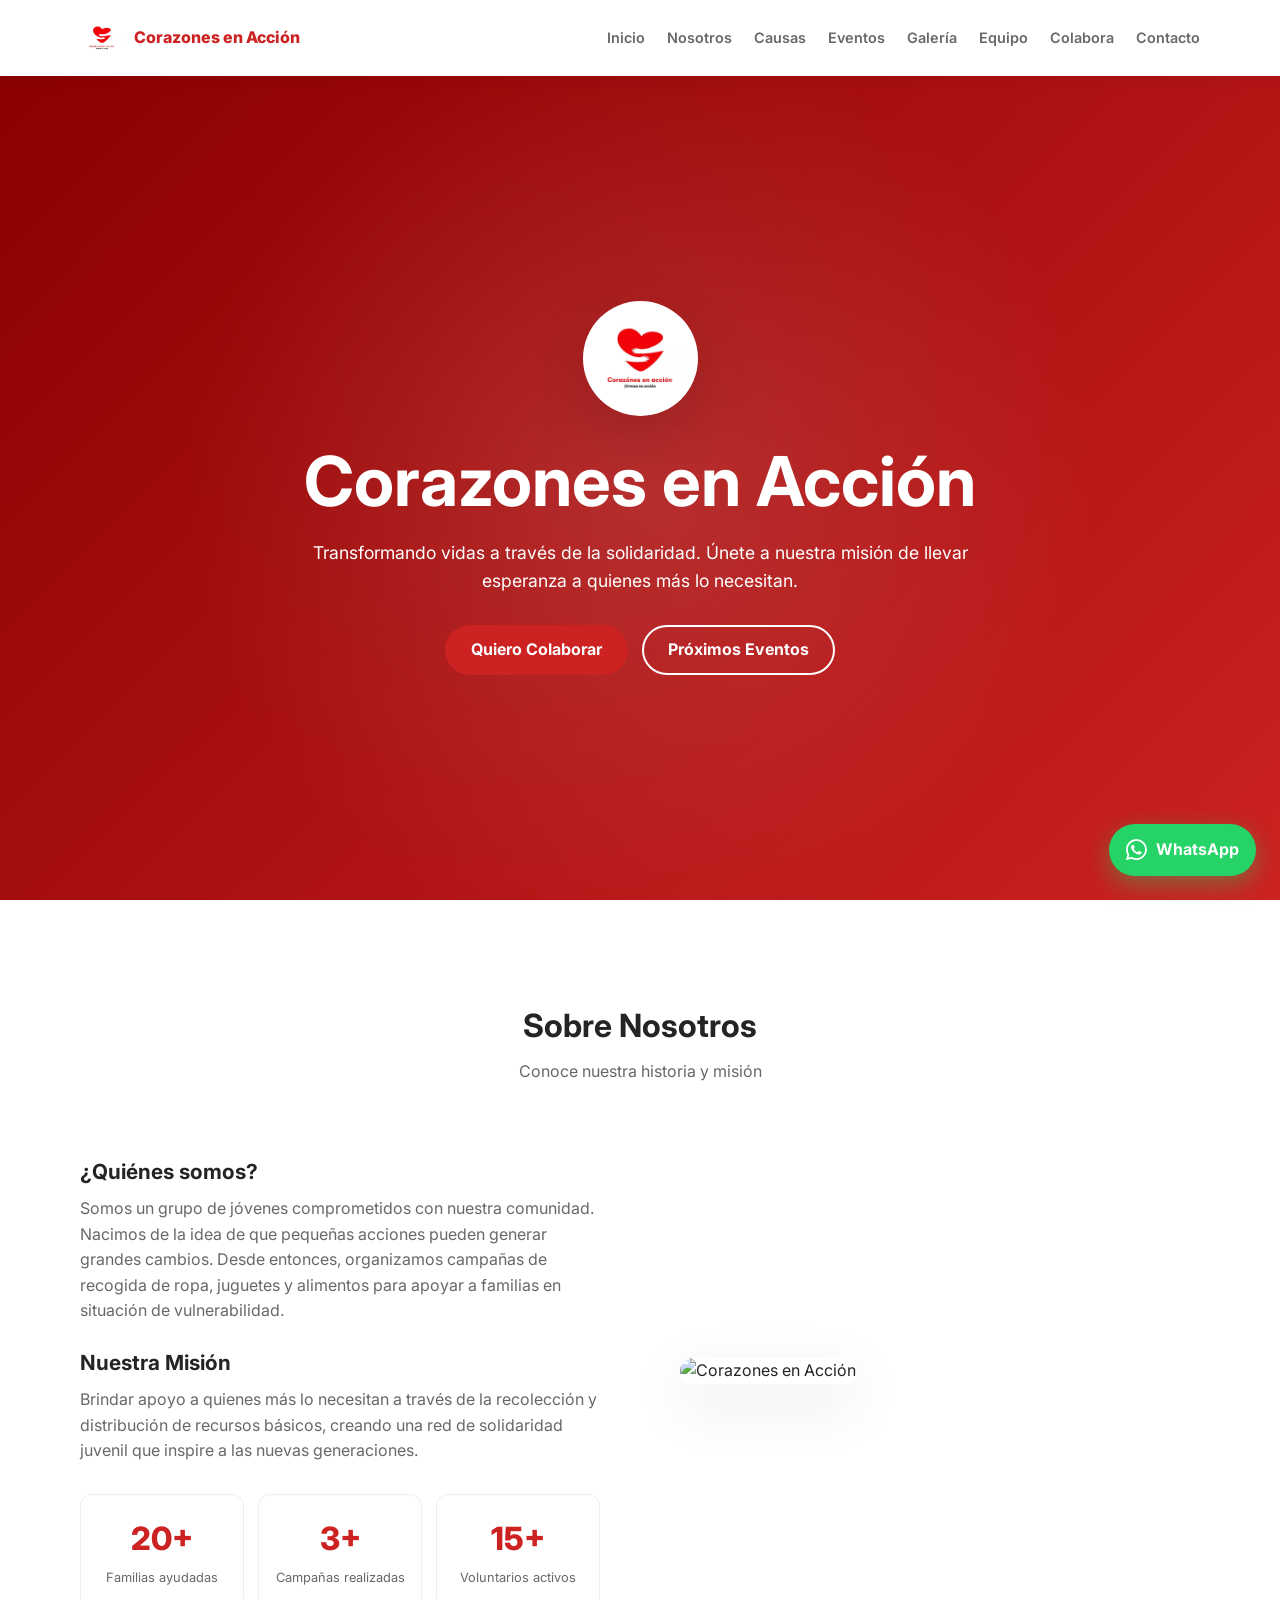
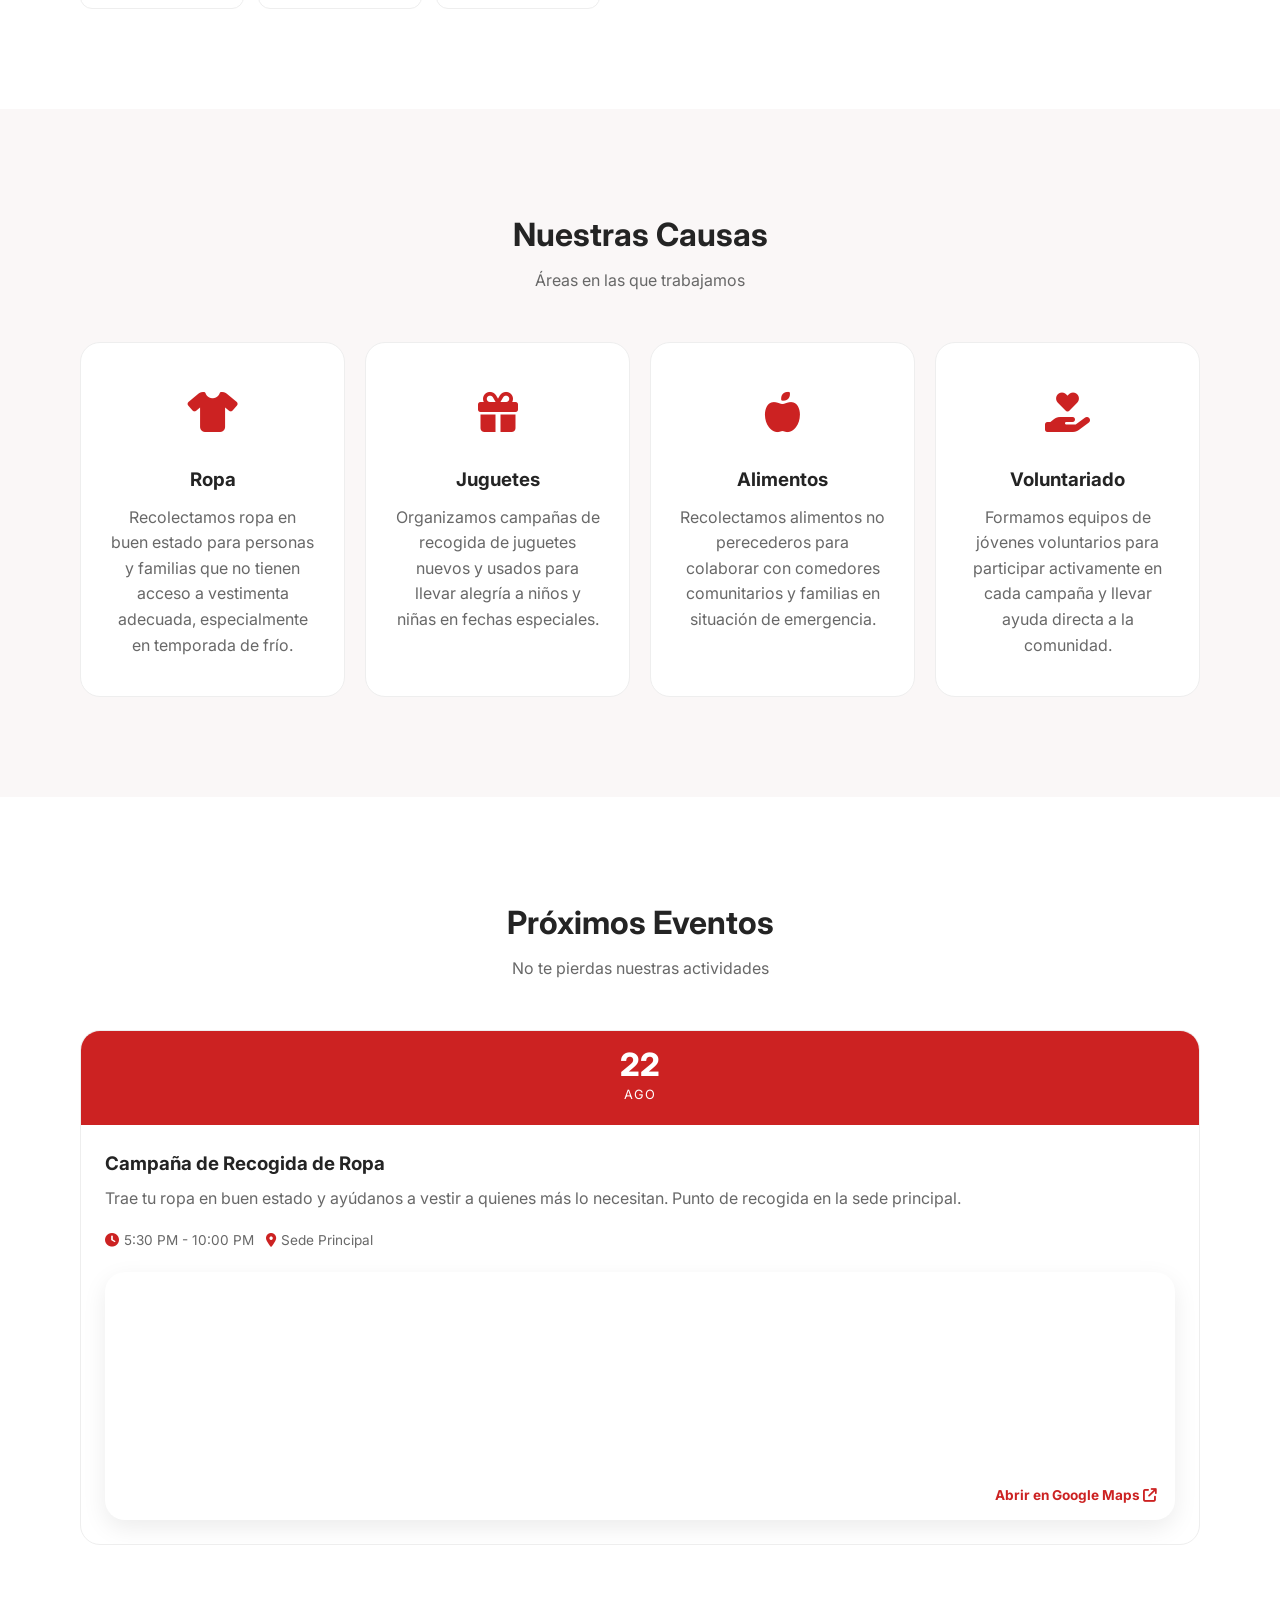
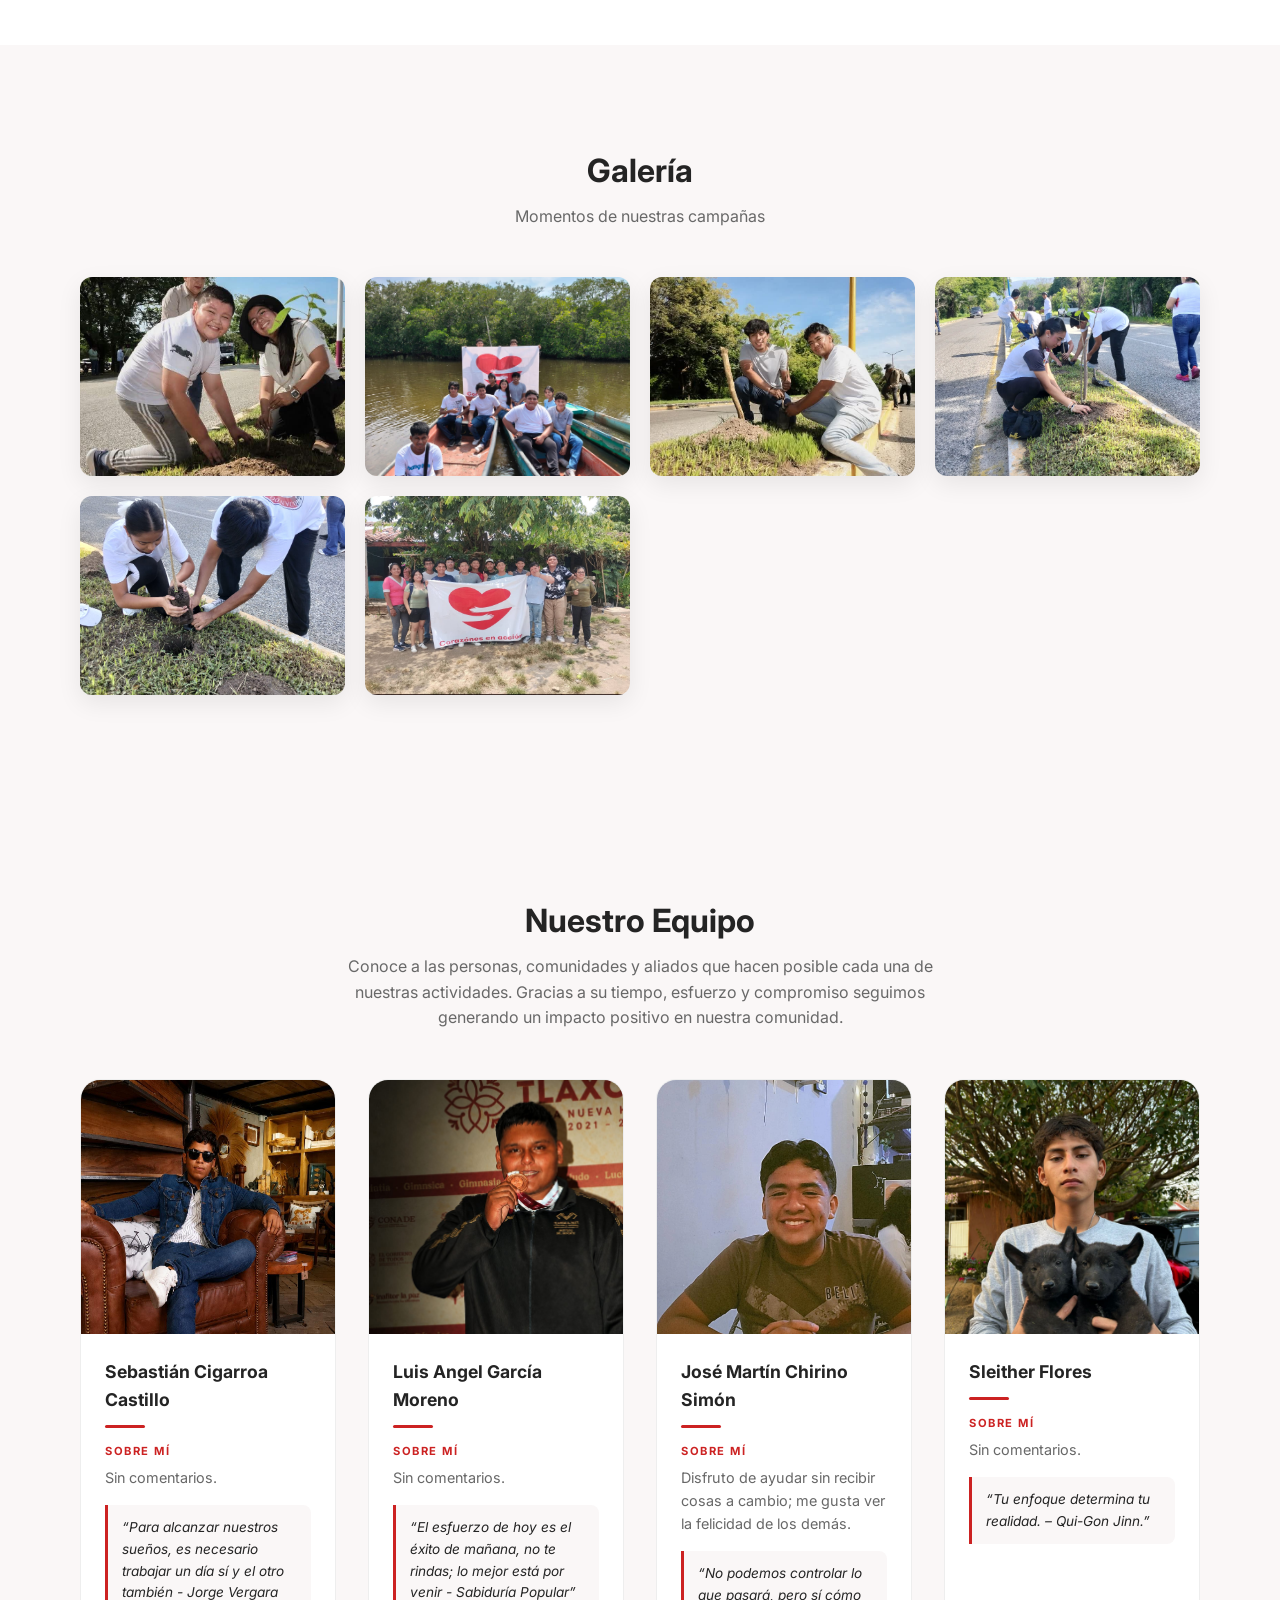
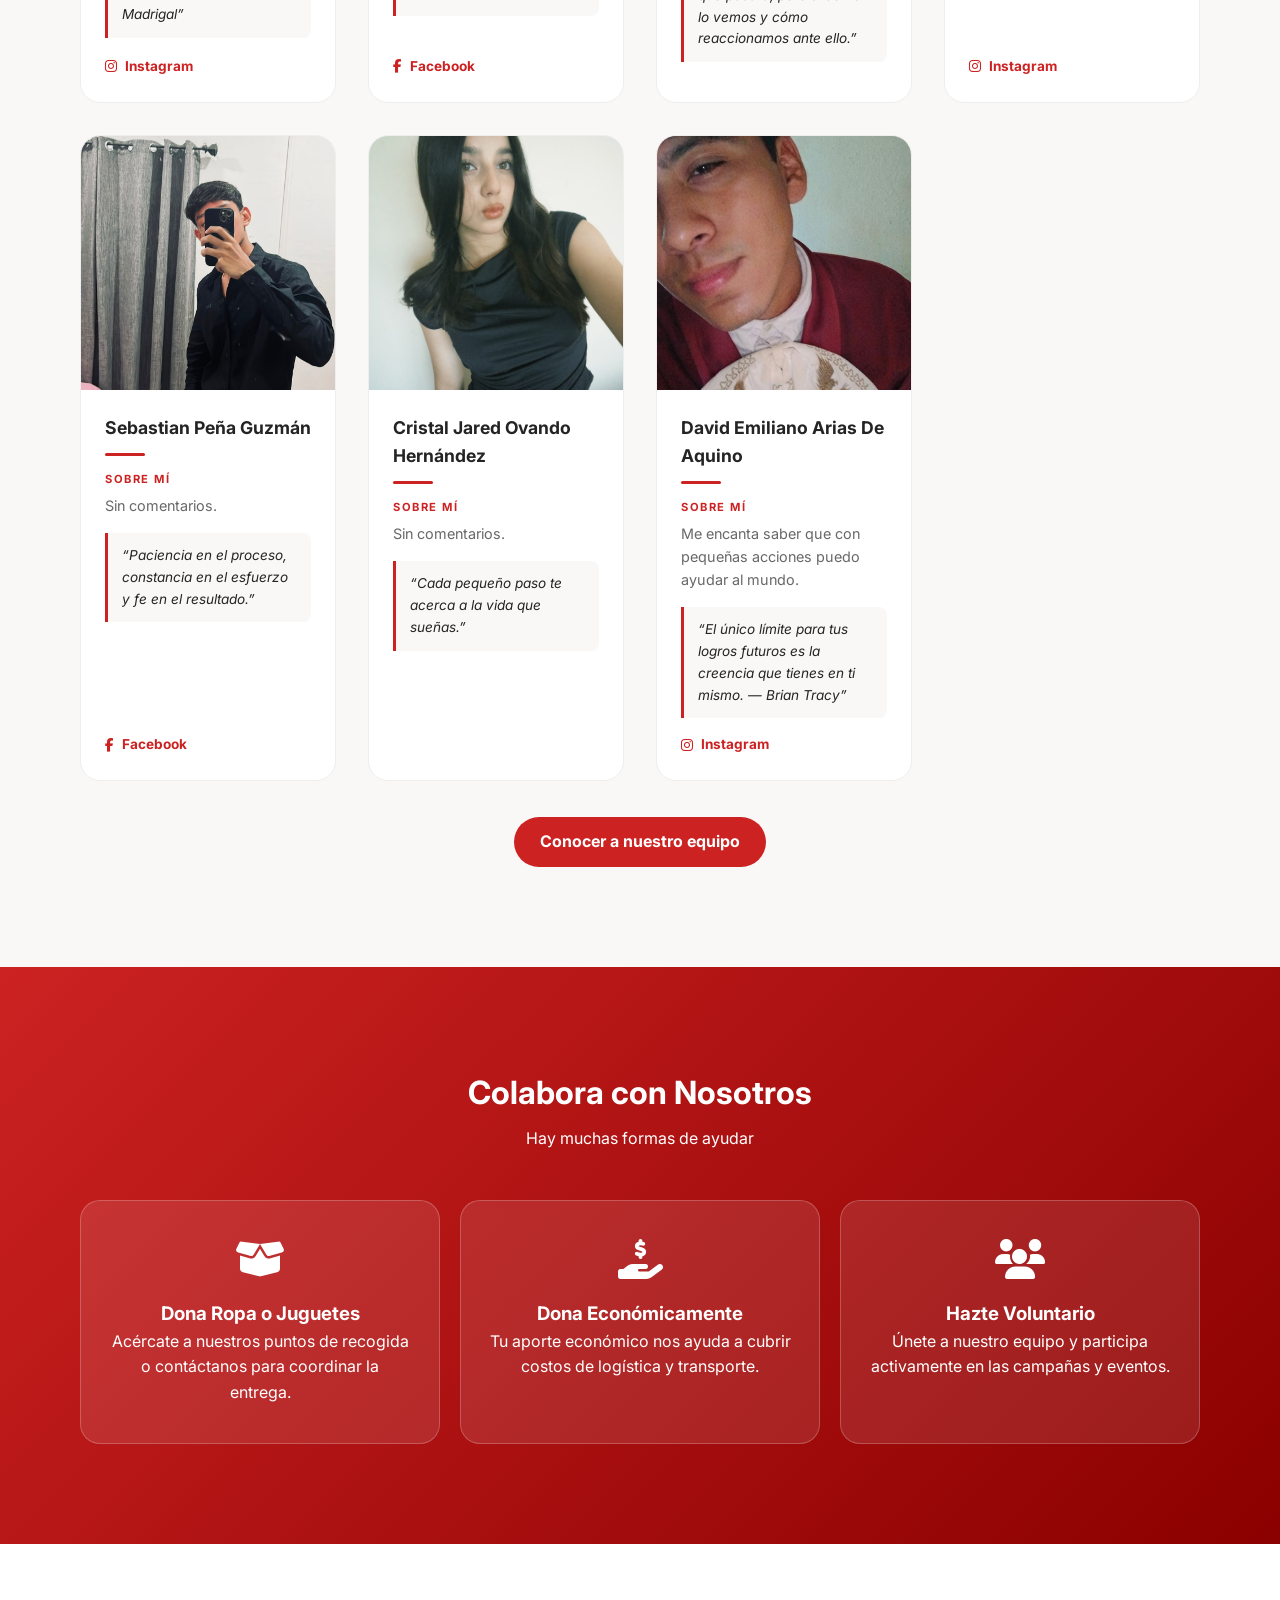
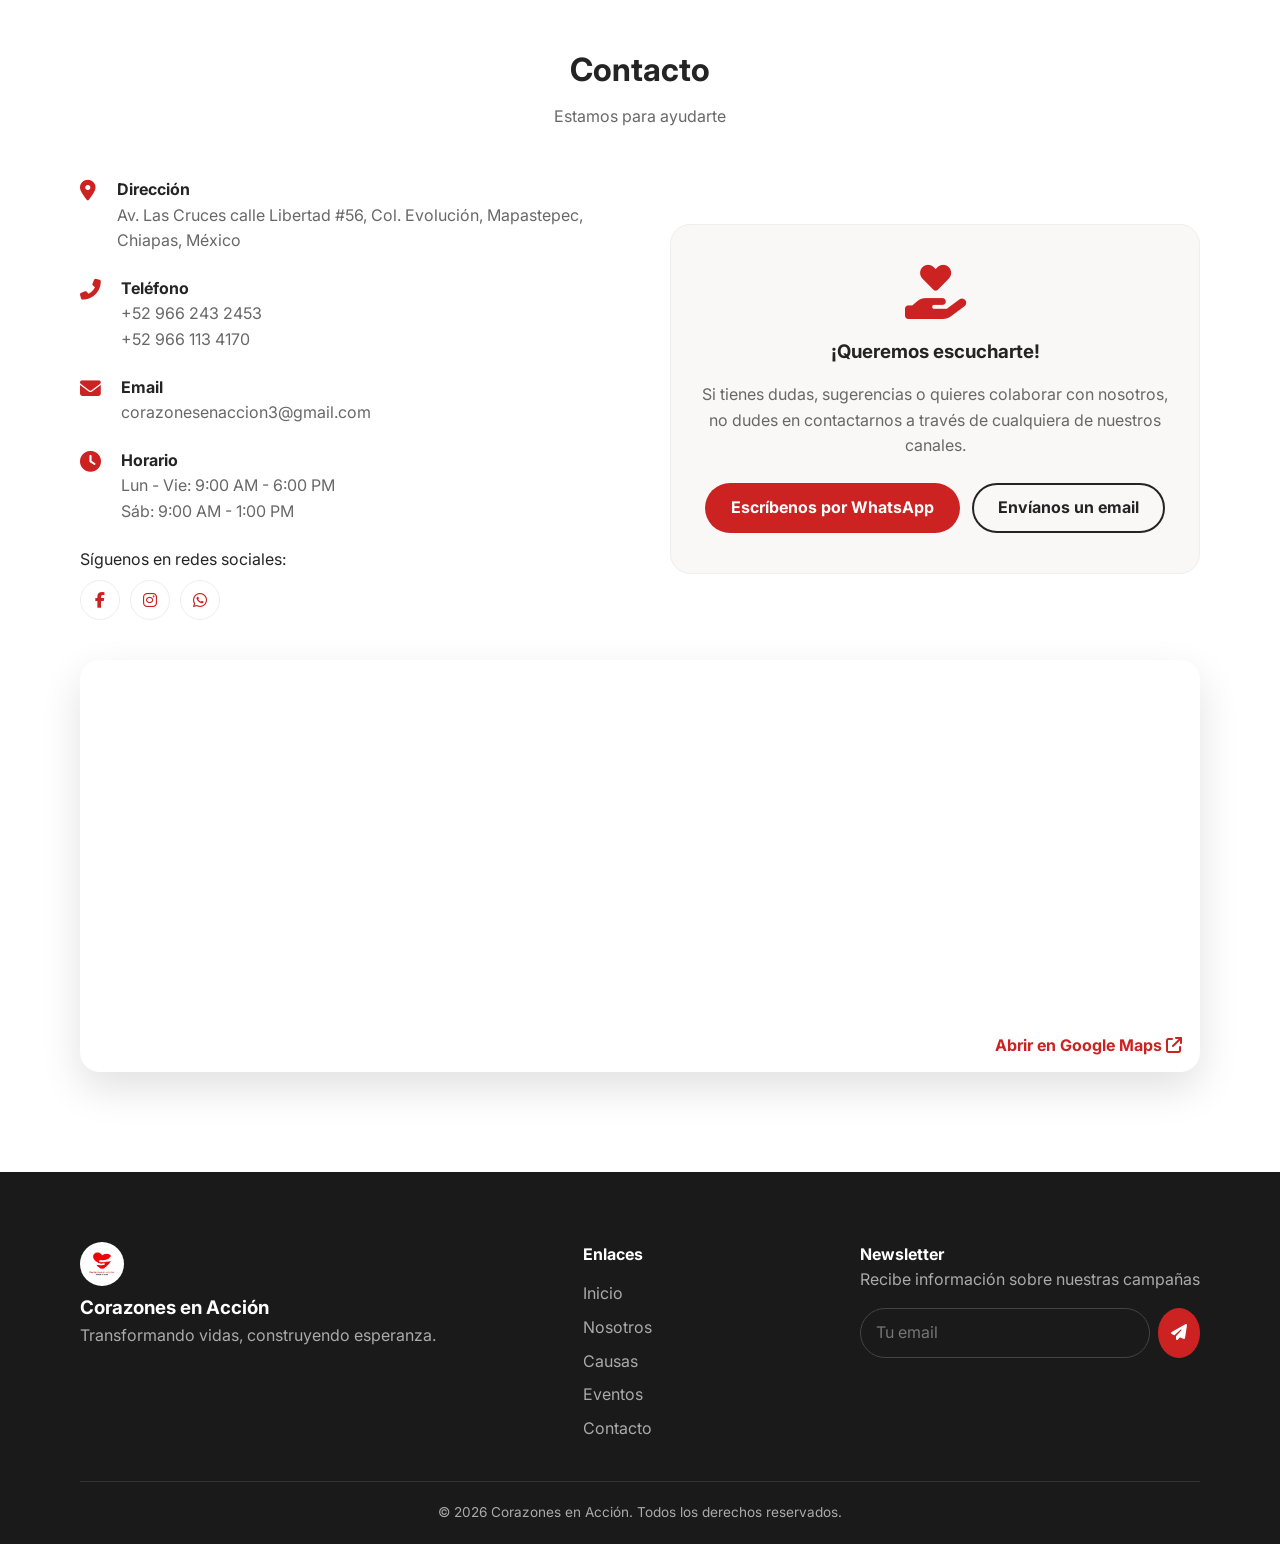
==== index.html @ 06a467ca "Add files via upload" ====
<!DOCTYPE html>
<html lang="es">
<head>
    <meta charset="UTF-8">
    <meta name="viewport" content="width=device-width, initial-scale=1.0">
    <title>Corazones en Acción</title>
    <link rel="icon" href="assets/images/logo.jpeg" type="image/jpeg">
    <meta name="description" content="Corazones en Acción: jóvenes que impulsan campañas solidarias y transforman vidas en su comunidad.">
    <meta property="og:title" content="Corazones en Acción">
    <meta property="og:description" content="Transformando vidas a través de la solidaridad.">
    <meta property="og:image" content="assets/images/logo.jpeg">
    <meta property="og:type" content="website">
    <link rel="stylesheet" href="css/styles.css">
    <link rel="stylesheet" href="css/variables.css">
    <link rel="stylesheet" href="css/animations.css">
    <link rel="stylesheet" href="css/components.css">
    <link rel="stylesheet" href="css/responsive.css">
    <link rel="stylesheet" href="css/equipo.css">
    <link rel="preconnect" href="https://fonts.googleapis.com">
    <link href="https://fonts.googleapis.com/css2?family=Inter:wght@400;500;600;700;800&display=swap" rel="stylesheet">
    <link rel="stylesheet" href="https://cdnjs.cloudflare.com/ajax/libs/font-awesome/6.5.0/css/all.min.css">
</head>
<body>
    <!-- HEADER / NAV -->
    <header class="header">
        <div class="container header__inner">
            <a href="#" class="header__logo">
                <img src="assets/images/logo.jpeg" alt="Corazones en Acción" class="header__logo-img" onerror="this.style.display='none'">
                <span class="header__logo-text">Corazones en Acción</span>
            </a>
            <nav class="nav" id="nav">
                <ul class="nav__list">
                    <li><a href="#inicio" class="nav__link">Inicio</a></li>
                    <li><a href="#nosotros" class="nav__link">Nosotros</a></li>
                    <li><a href="#causas" class="nav__link">Causas</a></li>
                    <li><a href="#eventos" class="nav__link">Eventos</a></li>
                    <li><a href="#galeria" class="nav__link">Galería</a></li>
                    <li><a href="equipo.html" class="nav__link">Equipo</a></li>
                    <li><a href="#colabora" class="nav__link">Colabora</a></li>
                    <li><a href="#contacto" class="nav__link">Contacto</a></li>
                </ul>
            </nav>
            <button class="header__menu-btn" id="menuBtn" aria-label="Menú">
                <i class="fas fa-bars"></i>
            </button>
        </div>
    </header>

    <!-- HERO -->
    <section class="hero" id="inicio">
        <div class="hero__overlay"></div>
        <div class="container hero__content">
            <img src="assets/images/logo.jpeg" alt="Corazones en Acción" class="hero__logo" onerror="this.style.display='none'">
            <h1 class="hero__title">Corazones en Acción</h1>
            <p class="hero__subtitle">Transformando vidas a través de la solidaridad. Únete a nuestra misión de llevar esperanza a quienes más lo necesitan.</p>
            <div class="hero__buttons">
                <a href="#colabora" class="btn btn--primary">Quiero Colaborar</a>
                <a href="#eventos" class="btn btn--secondary">Próximos Eventos</a>
            </div>
        </div>
    </section>

    <!-- NOSOTROS -->
    <section class="section" id="nosotros">
        <div class="container">
            <h2 class="section__title">Sobre Nosotros</h2>
            <p class="section__subtitle">Conoce nuestra historia y misión</p>
            <div class="about">
                <div class="about__content">
                    <h3>¿Quiénes somos?</h3>
                    <p>Somos un grupo de jóvenes comprometidos con nuestra comunidad. Nacimos de la idea de que pequeñas acciones pueden generar grandes cambios. Desde entonces, organizamos campañas de recogida de ropa, juguetes y alimentos para apoyar a familias en situación de vulnerabilidad.</p>
                    <h3>Nuestra Misión</h3>
                    <p>Brindar apoyo a quienes más lo necesitan a través de la recolección y distribución de recursos básicos, creando una red de solidaridad juvenil que inspire a las nuevas generaciones.</p>
                    <div class="about__stats">
                        <div class="stat">
                            <span class="stat__number" data-count="20">0</span>
                            <span class="stat__label">Familias ayudadas</span>
                        </div>
                        <div class="stat">
                            <span class="stat__number" data-count="3">0</span>
                            <span class="stat__label">Campañas realizadas</span>
                        </div>
                        <div class="stat">
                            <span class="stat__number" data-count="15">0</span>
                            <span class="stat__label">Voluntarios activos</span>
                        </div>
                    </div>
                </div>
                <div class="about__image">
                    <img src="https://placehold.co/600x400/cc2222/ffffff?text=Corazones+en+Acci%C3%B3n" alt="Corazones en Acción" style="width:100%;border-radius:20px;box-shadow:0 20px 60px rgba(0,0,0,0.1)">
                </div>
            </div>
        </div>
    </section>

    <!-- CAUSAS -->
    <section class="section section--alt" id="causas">
        <div class="container">
            <h2 class="section__title">Nuestras Causas</h2>
            <p class="section__subtitle">Áreas en las que trabajamos</p>
            <div class="cards">
                <div class="card">
                    <div class="card__icon"><i class="fas fa-tshirt"></i></div>
                    <h3 class="card__title">Ropa</h3>
                    <p class="card__text">Recolectamos ropa en buen estado para personas y familias que no tienen acceso a vestimenta adecuada, especialmente en temporada de frío.</p>
                </div>
                <div class="card">
                    <div class="card__icon"><i class="fas fa-gift"></i></div>
                    <h3 class="card__title">Juguetes</h3>
                    <p class="card__text">Organizamos campañas de recogida de juguetes nuevos y usados para llevar alegría a niños y niñas en fechas especiales.</p>
                </div>
                <div class="card">
                    <div class="card__icon"><i class="fas fa-apple-alt"></i></div>
                    <h3 class="card__title">Alimentos</h3>
                    <p class="card__text">Recolectamos alimentos no perecederos para colaborar con comedores comunitarios y familias en situación de emergencia.</p>
                </div>
                <div class="card">
                    <div class="card__icon"><i class="fas fa-hand-holding-heart"></i></div>
                    <h3 class="card__title">Voluntariado</h3>
                    <p class="card__text">Formamos equipos de jóvenes voluntarios para participar activamente en cada campaña y llevar ayuda directa a la comunidad.</p>
                </div>
            </div>
        </div>
    </section>

    <!-- EVENTOS -->
    <section class="section" id="eventos">
        <div class="container">
            <h2 class="section__title">Próximos Eventos</h2>
            <p class="section__subtitle">No te pierdas nuestras actividades</p>
            <div class="events" id="eventsContainer">
                <!-- Los eventos se cargan dinámicamente desde JS -->
            </div>
        </div>
    </section>

    <!-- GALERÍA -->
    <section class="section section--alt" id="galeria">
        <div class="container">
            <h2 class="section__title">Galería</h2>
            <p class="section__subtitle">Momentos de nuestras campañas</p>
            <div class="gallery" id="galleryContainer">
                <!-- Las imágenes se cargan desde JS -->
            </div>
        </div>
    </section>

    <!-- NUESTRO EQUIPO -->
    <section class="section section--alt" id="equipo">
        <div class="container">
            <h2 class="section__title">Nuestro Equipo</h2>
            <p class="section__subtitle">Conoce a las personas, comunidades y aliados que hacen posible cada una de nuestras actividades. Gracias a su tiempo, esfuerzo y compromiso seguimos generando un impacto positivo en nuestra comunidad.</p>
            <div class="eq-grid" id="eqHomeGrid"></div>
            <div class="vol-viewall-wrapper">
                <a href="equipo.html" class="btn btn--primary">Conocer a nuestro equipo</a>
            </div>
        </div>
    </section>

    <!-- COLABORA -->
    <section class="section section--donate" id="colabora">
        <div class="container">
            <h2 class="section__title section__title--light">Colabora con Nosotros</h2>
            <p class="section__subtitle section__subtitle--light">Hay muchas formas de ayudar</p>
            <div class="donate-options">
                <div class="donate-card">
                    <i class="fas fa-box-open donate-card__icon"></i>
                    <h3>Dona Ropa o Juguetes</h3>
                    <p>Acércate a nuestros puntos de recogida o contáctanos para coordinar la entrega.</p>
                </div>
                <div class="donate-card">
                    <i class="fas fa-hand-holding-usd donate-card__icon"></i>
                    <h3>Dona Económicamente</h3>
                    <p>Tu aporte económico nos ayuda a cubrir costos de logística y transporte.</p>
                </div>
                <div class="donate-card">
                    <i class="fas fa-users donate-card__icon"></i>
                    <h3>Hazte Voluntario</h3>
                    <p>Únete a nuestro equipo y participa activamente en las campañas y eventos.</p>
                </div>
            </div>
        </div>
    </section>

    <!-- CONTACTO -->
    <section class="section" id="contacto">
        <div class="container">
            <h2 class="section__title">Contacto</h2>
            <p class="section__subtitle">Estamos para ayudarte</p>
            <div class="contact">
                <div class="contact__info" id="contactDetails" aria-live="polite">
                    <div class="contact__item">
                        <i class="fas fa-map-marker-alt"></i>
                        <div>
                            <h4>Dirección</h4>
                            <p>Av. Las cruces calle libertad #56 colonia. Evolución</p>
                        </div>
                    </div>
                    <div class="contact__item">
                        <i class="fas fa-phone-alt"></i>
                        <div>
                            <h4>Teléfono</h4>
                            <p>+52 966 243 2453 </p>
                            <p>+52 966 113 4170</p>
                        </div>
                    </div>
                    <div class="contact__item">
                        <i class="fas fa-envelope"></i>
                        <div>    
                            <h4>Email</h4>
                            <p>corazonesenaccion3@gmail.com</p>
                        </div>
                    </div>
                    <div class="contact__item">
                        <i class="fas fa-clock"></i>
                        <div>
                            <h4>Horario</h4>
                            <p>Lun - Vie: 9:00 AM - 6:00 PM</p>
                            <p>Sáb: 9:00 AM - 1:00 PM</p>
                        </div>
                    </div>
                    <div class="contact__social">
                        <p class="contact__social-label">Síguenos en redes sociales:</p>
                        <div class="contact__social-icons">
                            <a href="https://www.facebook.com/profile.php?id=61589455432171" target="_blank" rel="noopener noreferrer" class="contact__social-link" aria-label="Facebook"><i class="fab fa-facebook-f"></i></a>
                            <a href="https://www.instagram.com/corazones.en_accion/" target="_blank" rel="noopener noreferrer" class="contact__social-link" aria-label="Instagram"><i class="fab fa-instagram"></i></a>
                            <a href="https://wa.me/529662432453" target="_blank" rel="noopener noreferrer" class="contact__social-link" aria-label="WhatsApp"><i class="fab fa-whatsapp"></i></a>
                        </div>
                    </div>
                </div>
                <div class="contact__illustration">
                    <i class="fas fa-hand-holding-heart"></i>
                    <h3>¡Queremos escucharte!</h3>
                    <p>Si tienes dudas, sugerencias o quieres colaborar con nosotros, no dudes en contactarnos a través de cualquiera de nuestros canales.</p>
                    <div class="contact__buttons">
                        <a href="https://wa.me/529662432453" target="_blank" class="btn btn--primary">Escríbenos por WhatsApp</a>
                        <a href="mailto:corazonesenaccion3@gmail.com" class="btn btn--secondary btn--dark">Envíanos un email</a>
                    </div>
                </div>
            </div>
            <div id="contactMap" class="contact__map" aria-live="polite"></div>
        </div>
    </section>

    <!-- MODAL VOLUNTARIOS -->
    <div class="modal-overlay" id="volModalOverlay" role="dialog" aria-modal="true" aria-label="Perfil del voluntario">
        <div class="modal" id="volModal">
            <button class="modal__close" id="volModalClose" aria-label="Cerrar perfil">
                <i class="fas fa-times"></i>
            </button>
        </div>
    </div>

    <!-- FOOTER -->
    <footer class="footer">
        <div class="container">
            <div class="footer__content">
                <div class="footer__brand">
                    <img src="assets/images/logo.jpeg" alt="" onerror="this.style.display='none'">
                    <h3>Corazones en Acción</h3>
                    <p>Transformando vidas, construyendo esperanza.</p>
                </div>
                <div class="footer__links">
                    <h4>Enlaces</h4>
                    <ul>
                        <li><a href="#inicio">Inicio</a></li>
                        <li><a href="#nosotros">Nosotros</a></li>
                        <li><a href="#causas">Causas</a></li>
                        <li><a href="#eventos">Eventos</a></li>
                        <li><a href="#contacto">Contacto</a></li>
                    </ul>
                </div>
                <div class="footer__newsletter">
                    <h4>Newsletter</h4>
                    <p>Recibe información sobre nuestras campañas</p>
                    <form class="footer__form">
                        <input type="email" placeholder="Tu email">
                        <button type="submit"><i class="fas fa-paper-plane"></i></button>
                    </form>
                </div>
            </div>
            <div class="footer__bottom">
                <p>&copy; 2026 Corazones en Acción. Todos los derechos reservados.</p>
            </div>
        </div>
    </footer>

    <script type="module" src="js/main.js"></script>
    <script type="module" src="js/equipo-home.js"></script>
</body>
</html>
---- css/styles.css ----
/* Base global: el resto del estilo vive en archivos especializados. */
@import url('./variables.css');
@import url('./animations.css');
@import url('./components.css');
@import url('./responsive.css');

* { box-sizing: border-box; margin: 0; padding: 0; }
html { scroll-behavior: smooth; scroll-padding-top: var(--header-height); }
body { background: var(--color-bg); color: var(--color-text); font-family: var(--font-family); line-height: 1.6; }
img { max-width: 100%; }
a { color: inherit; text-decoration: none; }
ul { list-style: none; }
button, input { font: inherit; }
:focus-visible { outline: 3px solid var(--color-primary-light); outline-offset: 3px; }
.container { width: min(1120px, calc(100% - 40px)); margin-inline: auto; }
.no-scroll { overflow: hidden; }
[hidden] { display: none !important; }
---- css/variables.css ----
:root {
  --color-primary: #cc2222; --color-primary-dark: #8b0000; --color-primary-light: #ef5350;
  --color-text: #242424; --color-text-light: #686868; --color-white: #fff; --color-bg: #fff; --color-bg-alt: #faf7f7;
  --font-family: 'Inter', sans-serif; --header-height: 76px;
  --radius-sm: 12px; --radius-md: 20px; --radius-pill: 999px;
  --shadow-sm: 0 8px 24px rgba(0,0,0,.08); --shadow-md: 0 16px 40px rgba(0,0,0,.12); --shadow-lg: 0 20px 60px rgba(0,0,0,.14);
  --transition: .28s ease;
}
---- css/animations.css ----
@keyframes whatsappPulse { 0%,100% { box-shadow: 0 8px 25px rgba(37,211,102,.35); } 50% { box-shadow: 0 8px 32px rgba(37,211,102,.65); } }
@keyframes fadeUp { from { opacity: 0; transform: translateY(26px); } to { opacity: 1; transform: none; } }
.reveal { opacity: 0; transform: translateY(26px); transition: opacity .6s ease, transform .6s ease; }
.reveal.is-visible { opacity: 1; transform: none; }
.fade-in { animation: fadeUp .6s ease both; }
---- css/components.css ----
/* Navegación */
.header { height: var(--header-height); position: sticky; top: 0; z-index: 20; background: rgba(255,255,255,.96); box-shadow: 0 2px 15px rgba(0,0,0,.06); }
.header__inner { height: 100%; display:flex; align-items:center; justify-content:space-between; gap: 20px; }
.header__logo { display:flex; align-items:center; gap:10px; font-weight:800; color:var(--color-primary); }
.header__logo-img { width:44px; height:44px; border-radius:50%; object-fit:cover; }.nav__list { display:flex; align-items:center; gap:22px; }.nav__link { color:var(--color-text-light); font-size:.9rem; font-weight:600; }.nav__link:hover { color:var(--color-primary); }.header__menu-btn { display:none; border:0; background:transparent; color:var(--color-primary); font-size:1.35rem; cursor:pointer; }
/* Estructura y hero */
.section { padding:100px 0; }.section--alt { background:var(--color-bg-alt); }.section--donate { background:linear-gradient(135deg, var(--color-primary), var(--color-primary-dark)); }.section__title { color:var(--color-text); font-size:2rem; text-align:center; }.section__subtitle { color:var(--color-text-light); text-align:center; margin:8px auto 48px; max-width:650px; }.section__title--light,.section__subtitle--light { color:#fff; }
.hero { min-height:calc(100vh - var(--header-height)); position:relative; display:grid; place-items:center; overflow:hidden; background:linear-gradient(135deg,#8b0000,#cc2222); color:#fff; text-align:center; }.hero__overlay { position:absolute; inset:0; background:radial-gradient(circle,rgba(255,255,255,.12),transparent 60%); }.hero__content { position:relative; padding:60px 0; }.hero__logo { width:115px; height:115px; border-radius:50%; object-fit:cover; margin-bottom:20px; box-shadow:var(--shadow-lg); }.hero__title { font-size:clamp(2.5rem,6vw,4.3rem); line-height:1.1; }.hero__subtitle { max-width:720px; margin:20px auto 30px; font-size:1.1rem; }.hero__buttons { display:flex; justify-content:center; gap:14px; }
.btn { border:2px solid transparent; border-radius:var(--radius-pill); display:inline-flex; align-items:center; justify-content:center; min-height:46px; padding:10px 24px; font-weight:700; transition:var(--transition); cursor:pointer; }.btn--primary { background:var(--color-primary); color:#fff; }.btn--primary:hover { background:var(--color-primary-dark); transform:translateY(-2px); }.btn--secondary { border-color:#fff; color:#fff; }.btn--secondary:hover { background:#fff; color:var(--color-primary); }
/* Nosotros, causas y eventos */
.about { display:grid; grid-template-columns:1fr 1fr; align-items:center; gap:80px; }.about h3 { margin:22px 0 8px; font-size:1.3rem; }.about p { color:var(--color-text-light); }.about__stats { display:grid; grid-template-columns:repeat(3,1fr); gap:14px; margin-top:30px; }.stat { border:1px solid #eee; border-radius:var(--radius-sm); padding:18px 8px; text-align:center; }.stat__number { display:block; color:var(--color-primary); font-weight:800; font-size:2rem; }.stat__label { color:var(--color-text-light); font-size:.8rem; }.about__image img { border-radius:var(--radius-md); box-shadow:var(--shadow-lg); }
.cards,.donate-options { display:grid; grid-template-columns:repeat(auto-fit,minmax(230px,1fr)); gap:20px; }.card,.donate-card { border-radius:var(--radius-md); padding:38px 28px; text-align:center; transition:var(--transition); }.card { background:#fff; border:1px solid #eee; }.card:hover,.event-card:hover { border-color:var(--color-primary); transform:translateY(-6px); box-shadow:var(--shadow-md); }.card__icon,.donate-card__icon { color:var(--color-primary); font-size:2.5rem; margin-bottom:20px; }.card__title { margin-bottom:10px; }.card__text,.event-card__desc { color:var(--color-text-light); }.donate-card { background:rgba(255,255,255,.1); border:1px solid rgba(255,255,255,.22); color:#fff; }.donate-card__icon { color:#fff; }
.events { display:grid; grid-template-columns:repeat(auto-fit,minmax(300px,1fr)); gap:24px; }.event-card { border:1px solid #eee; border-radius:var(--radius-md); overflow:hidden; background:#fff; transition:var(--transition); }.event-card__date { padding:18px; background:var(--color-primary); color:#fff; text-align:center; }.event-card__day { display:block; font-size:2rem; font-weight:800; line-height:1; }.event-card__month { font-size:.8rem; letter-spacing:1px; }.event-card__body { padding:24px; }.event-card__title { margin-bottom:8px; }.event-card__desc { margin-bottom:18px; }.event-card__meta { display:flex; flex-wrap:wrap; gap:12px; color:var(--color-text-light); font-size:.85rem; }.event-card__meta i { color:var(--color-primary); margin-right:5px; }
/* Galería, contacto y pie */
.gallery { display:grid; grid-template-columns:repeat(auto-fill,minmax(250px,1fr)); gap:20px; }.gallery__item { border-radius:var(--radius-sm); overflow:hidden; position:relative; aspect-ratio:4/3; box-shadow:var(--shadow-sm); }.gallery__item img { width:100%; height:100%; object-fit:cover; transition:transform .45s ease; }.gallery__item:hover img { transform:scale(1.06); }.gallery__item-overlay { position:absolute; inset:0; display:flex; align-items:end; padding:20px; color:#fff; background:linear-gradient(transparent,rgba(0,0,0,.7)); opacity:0; transition:var(--transition); }.gallery__item:hover .gallery__item-overlay { opacity:1; }
.contact { display:grid; grid-template-columns:1fr 1fr; gap:60px; align-items:center; }.contact__info { display:grid; gap:22px; }.contact__item { display:flex; gap:16px; }.contact__item>i { color:var(--color-primary); font-size:1.3rem; width:25px; margin-top:3px; }.contact__item p { color:var(--color-text-light); }.contact__social-icons { display:flex; gap:10px; margin-top:8px; }.contact__social-link { display:grid; place-items:center; height:40px; width:40px; border:1px solid #eee; border-radius:50%; color:var(--color-primary); }.contact__social-link:hover { background:var(--color-primary); color:#fff; }.contact__illustration { padding:40px 28px; border:1px solid #eee; background:var(--color-bg-alt); border-radius:var(--radius-md); text-align:center; }.contact__illustration>i { font-size:3.4rem; color:var(--color-primary); margin-bottom:18px; }.contact__illustration p { color:var(--color-text-light); margin:15px 0 24px; }.contact__buttons { display:flex; flex-wrap:wrap; justify-content:center; gap:12px; }.btn--dark { color:var(--color-text); border-color:var(--color-text); }
.contact__map { margin-top:40px; }.map-card { overflow:hidden; border-radius:var(--radius-md); box-shadow:var(--shadow-md); background:#fff; }.map-card__frame { display:block; width:100%; min-height:360px; border:0; }.map-card__link { display:block; padding:13px 18px; color:var(--color-primary); font-weight:700; text-align:right; }.event-map { margin-top:20px; box-shadow:var(--shadow-sm); }.event-map .map-card__frame { min-height:200px; }.event-map .map-card__link { font-size:.85rem; }
.footer { background:#1a1a1a; color:#aaa; padding:70px 0 0; }.footer__content { display:grid; grid-template-columns:2fr 1fr 1.5fr; gap:50px; padding-bottom:40px; }.footer h3,.footer h4 { color:#fff; }.footer__brand img { height:44px; border-radius:50%; }.footer__links ul { display:grid; gap:8px; margin-top:14px; }.footer__form { display:flex; gap:8px; margin-top:15px; }.footer__form input { min-width:0; flex:1; padding:11px 15px; border:1px solid #444; border-radius:var(--radius-pill); background:transparent; color:#fff; }.footer__form button { width:42px; border:0; border-radius:50%; background:var(--color-primary); color:#fff; }.footer__bottom { border-top:1px solid #333; text-align:center; padding:20px; font-size:.85rem; }
/* Utilidades y accesibilidad */
.empty-state { grid-column:1/-1; color:var(--color-text-light); text-align:center; }.modal-overlay { display:none; }.whatsapp-float { position:fixed; right:24px; bottom:24px; z-index:30; display:flex; gap:9px; align-items:center; padding:13px 17px; background:#25d366; color:#fff; border-radius:var(--radius-pill); font-weight:700; box-shadow:0 8px 25px rgba(37,211,102,.4); animation:whatsappPulse 2.4s infinite; transition:opacity var(--transition),transform var(--transition); }.whatsapp-float i { font-size:1.5rem; }.whatsapp-float--hidden { opacity:0; transform:translateY(16px); pointer-events:none; }
---- css/responsive.css ----
@media (max-width: 768px) { .header__menu-btn { display:block; }.nav { position:absolute; top:var(--header-height); left:0; right:0; padding:16px 20px; background:#fff; box-shadow:var(--shadow-sm); transform:translateY(-120%); opacity:0; pointer-events:none; transition:var(--transition); }.nav--open { transform:translateY(0); opacity:1; pointer-events:auto; }.nav__list { flex-direction:column; align-items:stretch; gap:2px; }.nav__link { display:block; padding:10px; }.about,.contact { grid-template-columns:1fr; gap:42px; }.section { padding:70px 0; }.footer__content { grid-template-columns:1fr; gap:30px; }.map-card__frame { min-height:300px; } }
@media (max-width: 520px) { .container { width:min(100% - 28px,1120px); }.section__title { font-size:1.7rem; }.hero__buttons { flex-direction:column; align-items:center; }.hero__buttons .btn { min-width:250px; }.about__stats { grid-template-columns:1fr; }.whatsapp-float span { display:none; }.whatsapp-float { right:16px; bottom:16px; width:54px; height:54px; padding:0; justify-content:center; }.contact__buttons { flex-direction:column; }.map-card__frame { min-height:240px; } }
@media (max-width: 1024px) { .eq-grid { grid-template-columns:repeat(2,1fr); } }
@media (max-width: 520px) { .eq-grid { grid-template-columns:1fr; gap:20px; } }
---- css/equipo.css ----
/* Componentes exclusivos de las páginas de equipo. */
.hero--short { min-height:60vh; }
.eq-grid { display:grid; grid-template-columns:repeat(4,1fr); gap:32px; }
.eq-card { background:#fff; border:1px solid #eee; border-radius:var(--radius-md); overflow:hidden; display:flex; flex-direction:column; transition:var(--transition); }
.eq-card:hover { border-color:var(--color-primary); box-shadow:0 20px 50px rgba(204,34,34,.1); transform:translateY(-8px); }
.eq-card__photo { width:100%; aspect-ratio:1; display:block; object-fit:cover; }.eq-card--comunidad .eq-card__photo { aspect-ratio:16/10; }
.eq-card__body { padding:24px; display:flex; flex:1; flex-direction:column; }.eq-card__name { margin-bottom:11px; font-size:1.1rem; }.eq-card__divider { width:40px; height:3px; margin-bottom:15px; background:var(--color-primary); border-radius:2px; }.eq-card__label { margin-bottom:5px; color:var(--color-primary); font-size:.7rem; font-weight:700; letter-spacing:1.5px; text-transform:uppercase; }.eq-card__text { color:var(--color-text-light); font-size:.9rem; }.eq-card__text--italic { font-style:italic; }.eq-card__quote { margin:16px 0; padding:12px 14px; background:var(--color-bg-alt); border-left:3px solid var(--color-primary); border-radius:0 8px 8px 0; }.eq-card__quote p { font-size:.85rem; font-style:italic; }.eq-card__social { display:inline-flex; gap:8px; align-items:center; width:max-content; margin-top:auto; color:var(--color-primary); font-size:.85rem; font-weight:700; }.eq-card__badge { width:max-content; margin-bottom:12px; padding:5px 11px; border-radius:var(--radius-pill); background:rgba(204,34,34,.08); color:var(--color-primary); font-size:.75rem; font-weight:700; }.eq-card__badge--tipo { background:rgba(40,167,69,.1); color:#20823a; }.vol-viewall-wrapper { margin-top:36px; text-align:center; }
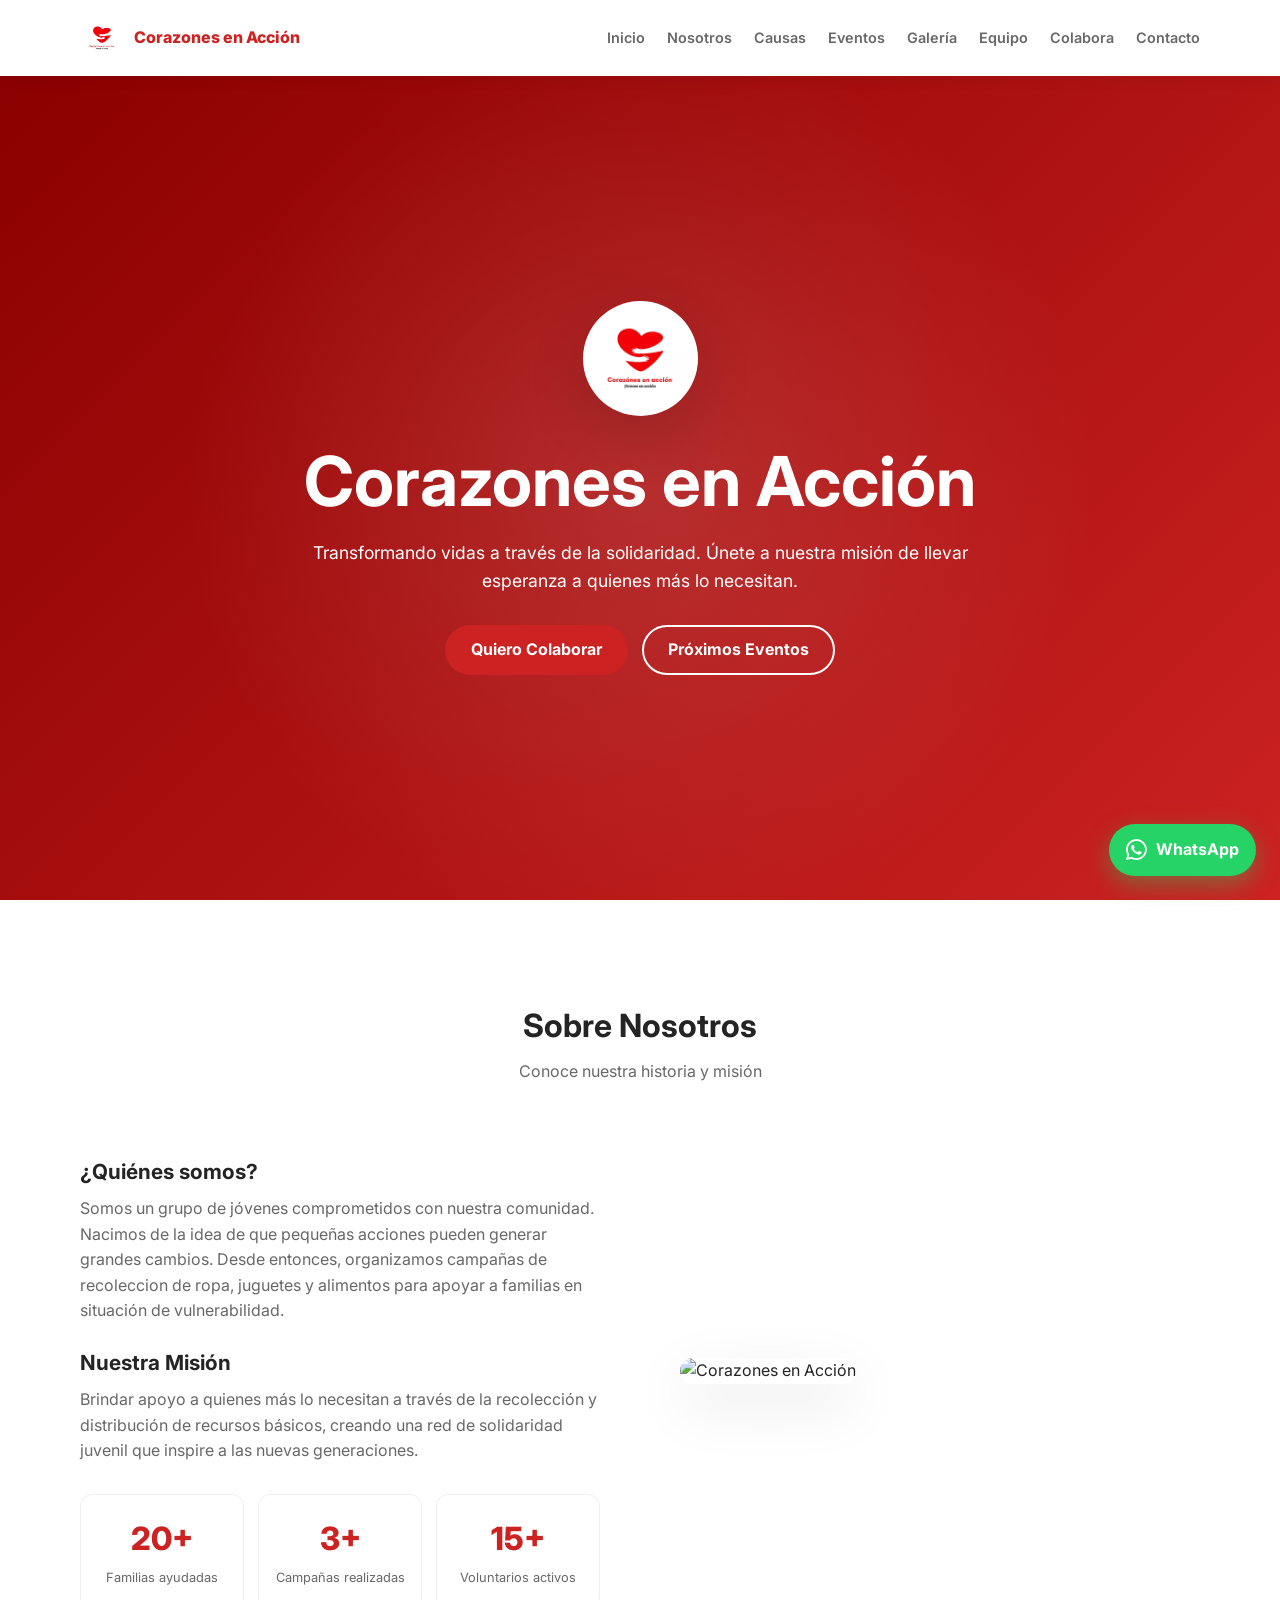
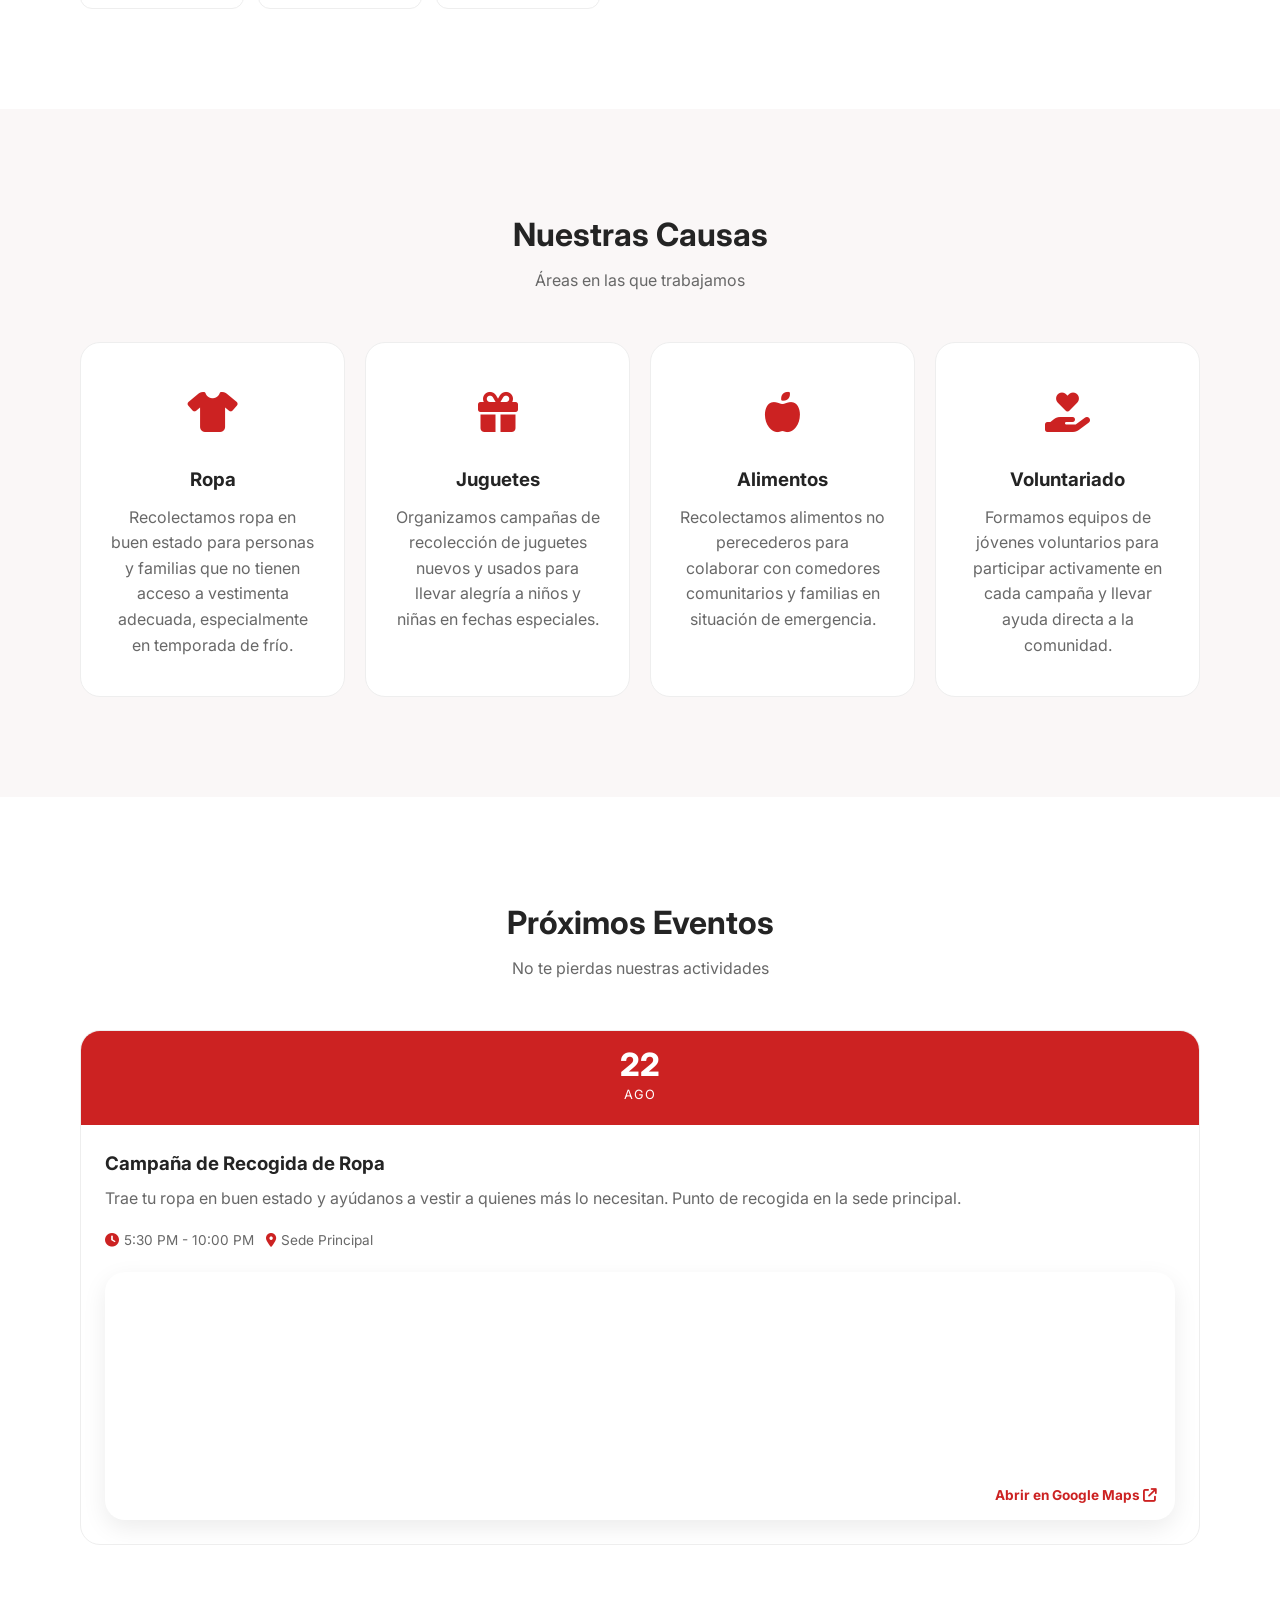
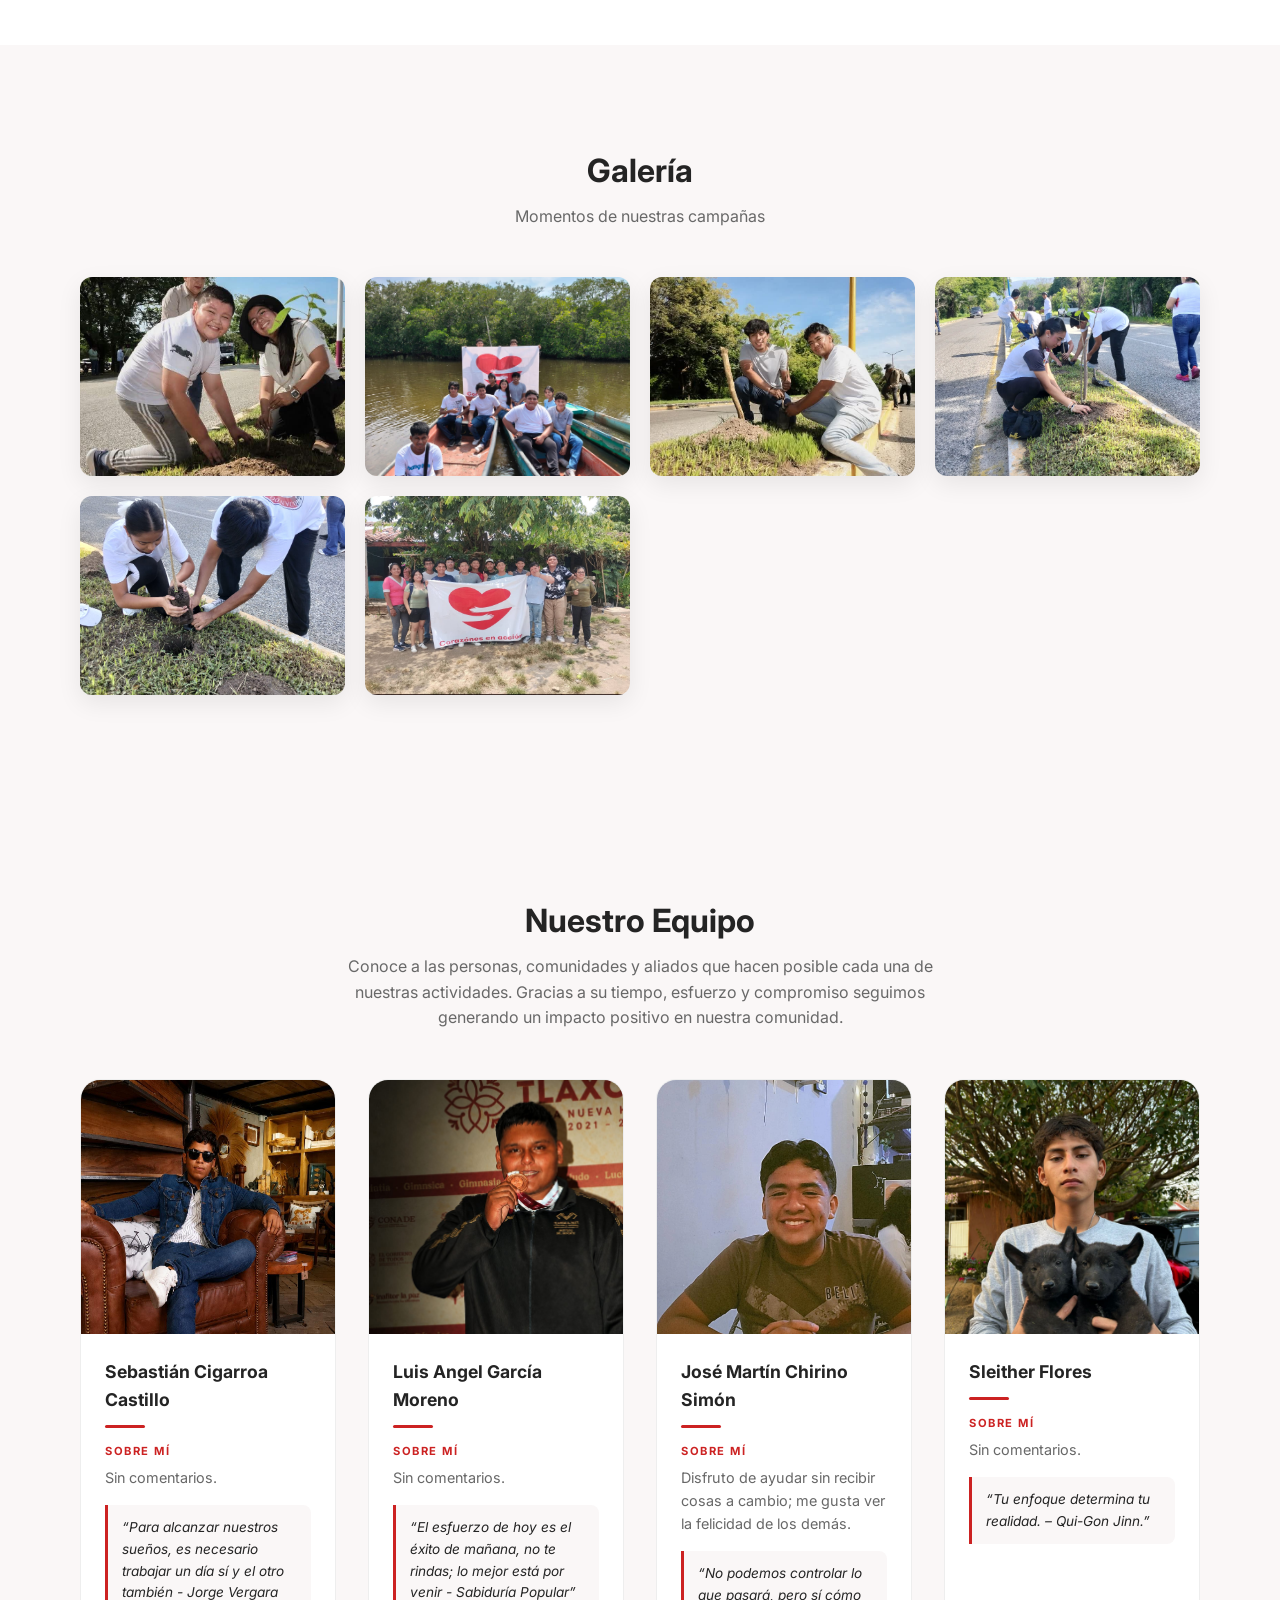
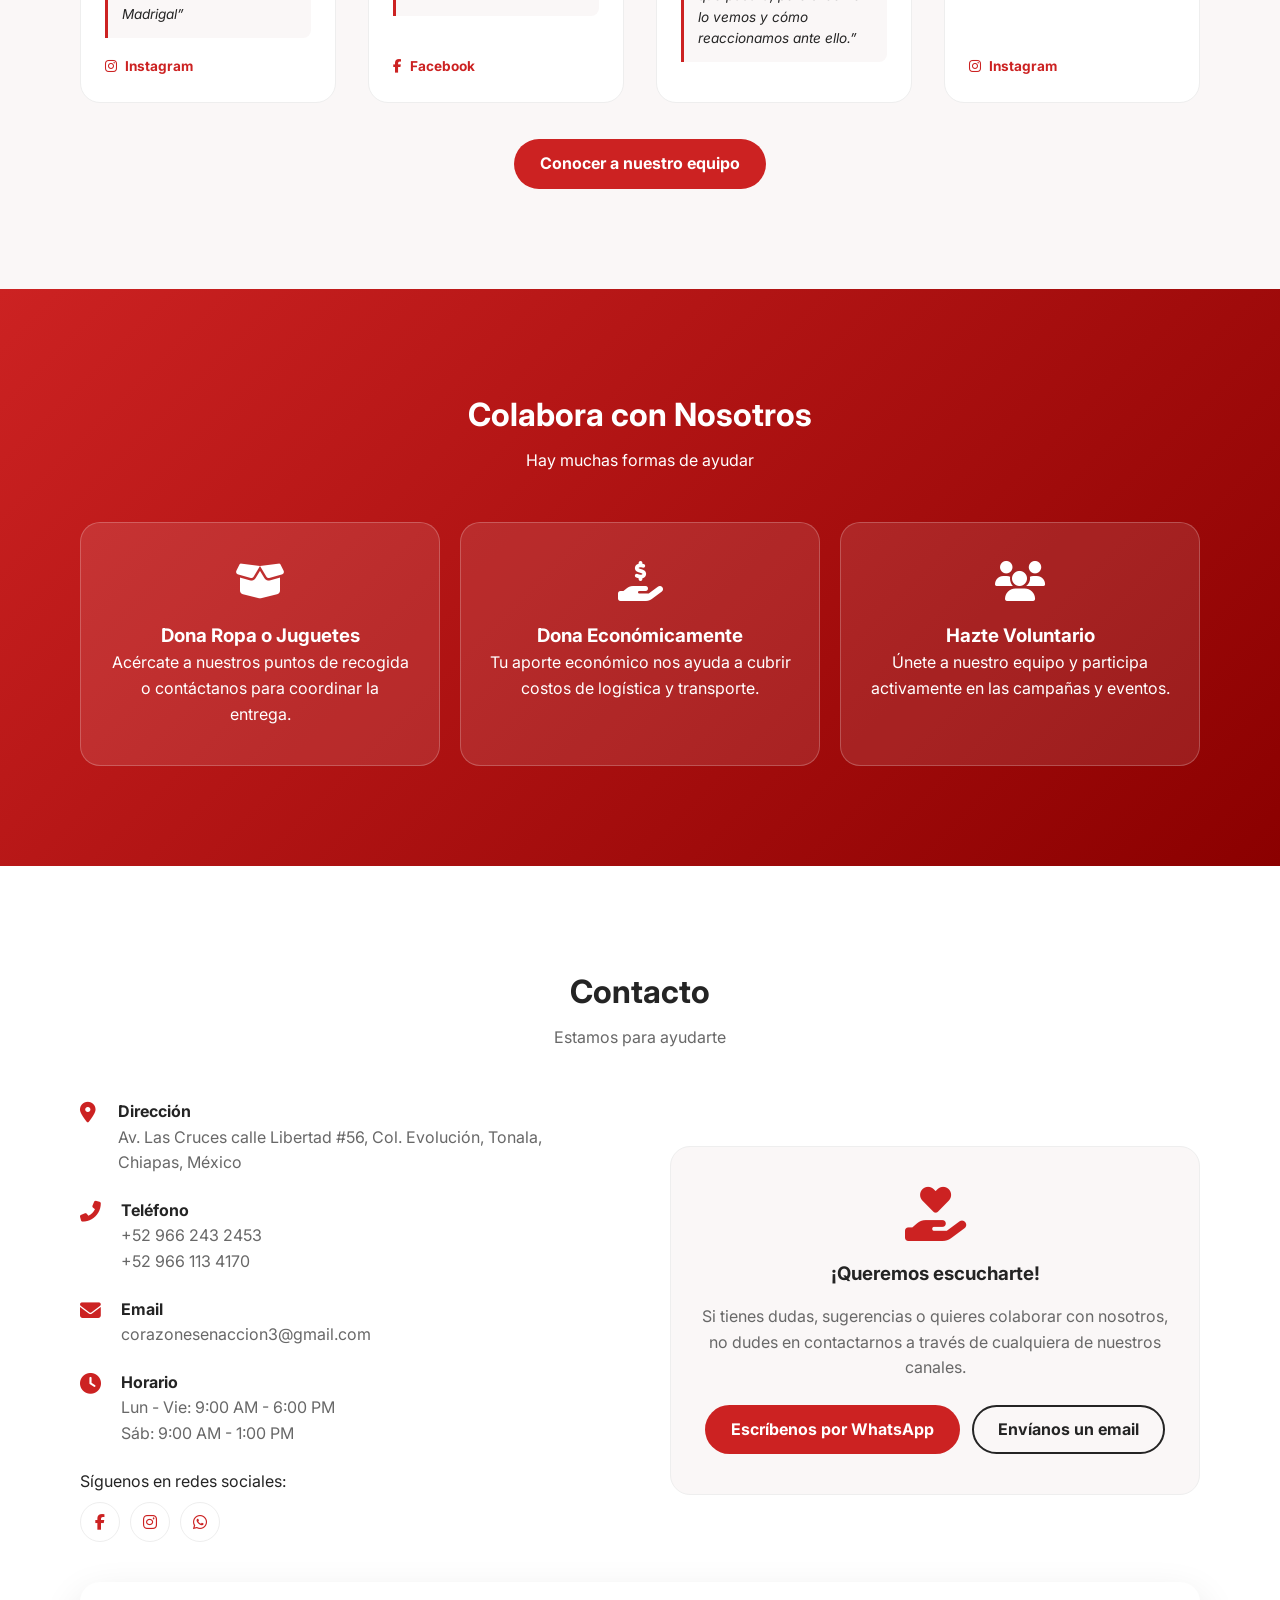
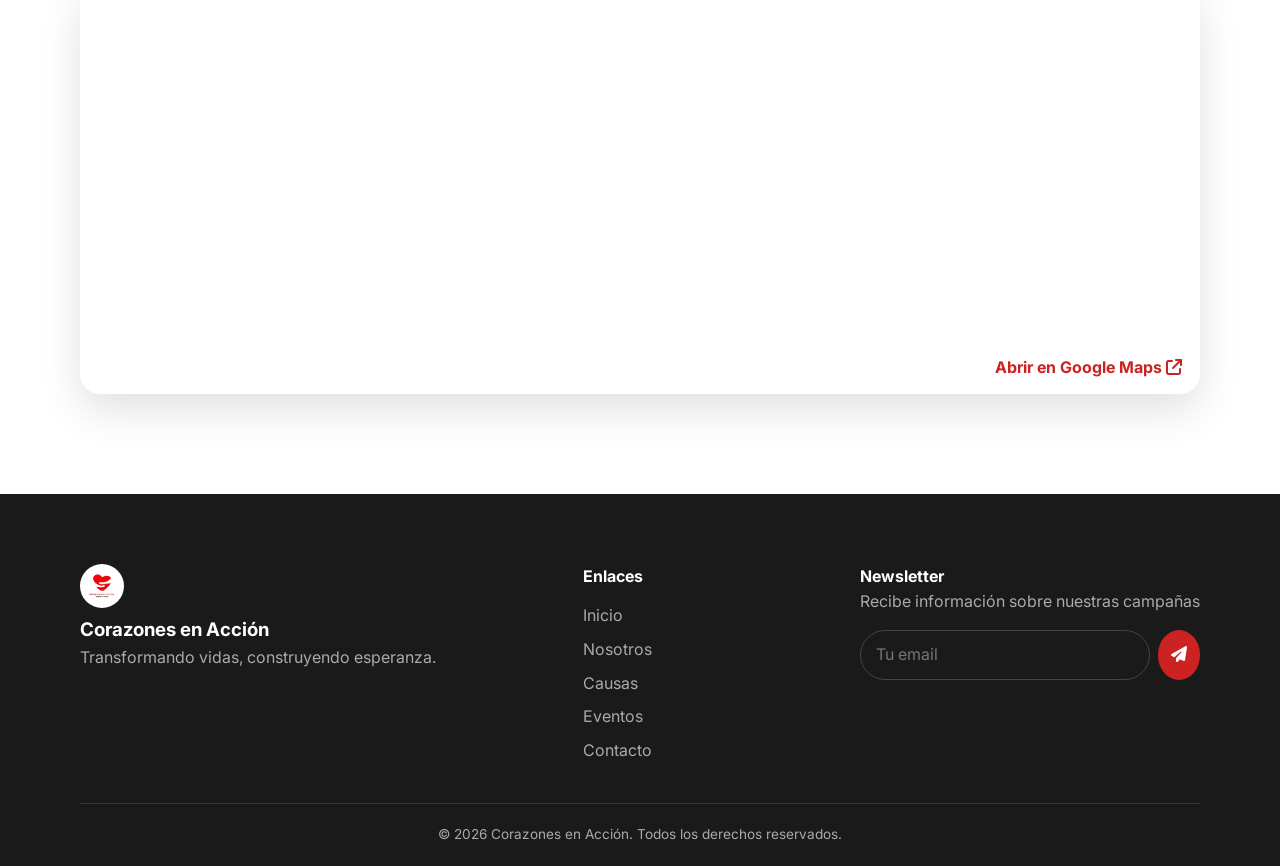
==== commit 1eca25fc: "Update index.html palabras corregidas (recogidas = recoleccion)" ====
--- a/index.html
+++ b/index.html
@@ -68,7 +68,7 @@
             <div class="about">
                 <div class="about__content">
                     <h3>¿Quiénes somos?</h3>
-                    <p>Somos un grupo de jóvenes comprometidos con nuestra comunidad. Nacimos de la idea de que pequeñas acciones pueden generar grandes cambios. Desde entonces, organizamos campañas de recogida de ropa, juguetes y alimentos para apoyar a familias en situación de vulnerabilidad.</p>
+                    <p>Somos un grupo de jóvenes comprometidos con nuestra comunidad. Nacimos de la idea de que pequeñas acciones pueden generar grandes cambios. Desde entonces, organizamos campañas de recoleccion de ropa, juguetes y alimentos para apoyar a familias en situación de vulnerabilidad.</p>
                     <h3>Nuestra Misión</h3>
                     <p>Brindar apoyo a quienes más lo necesitan a través de la recolección y distribución de recursos básicos, creando una red de solidaridad juvenil que inspire a las nuevas generaciones.</p>
                     <div class="about__stats">
@@ -107,7 +107,7 @@
                 <div class="card">
                     <div class="card__icon"><i class="fas fa-gift"></i></div>
                     <h3 class="card__title">Juguetes</h3>
-                    <p class="card__text">Organizamos campañas de recogida de juguetes nuevos y usados para llevar alegría a niños y niñas en fechas especiales.</p>
+                    <p class="card__text">Organizamos campañas de recolección de juguetes nuevos y usados para llevar alegría a niños y niñas en fechas especiales.</p>
                 </div>
                 <div class="card">
                     <div class="card__icon"><i class="fas fa-apple-alt"></i></div>
--- a/css/equipo.css
+++ b/css/equipo.css
@@ -5,3 +5,56 @@
 .eq-card:hover { border-color:var(--color-primary); box-shadow:0 20px 50px rgba(204,34,34,.1); transform:translateY(-8px); }
 .eq-card__photo { width:100%; aspect-ratio:1; display:block; object-fit:cover; }.eq-card--comunidad .eq-card__photo { aspect-ratio:16/10; }
 .eq-card__body { padding:24px; display:flex; flex:1; flex-direction:column; }.eq-card__name { margin-bottom:11px; font-size:1.1rem; }.eq-card__divider { width:40px; height:3px; margin-bottom:15px; background:var(--color-primary); border-radius:2px; }.eq-card__label { margin-bottom:5px; color:var(--color-primary); font-size:.7rem; font-weight:700; letter-spacing:1.5px; text-transform:uppercase; }.eq-card__text { color:var(--color-text-light); font-size:.9rem; }.eq-card__text--italic { font-style:italic; }.eq-card__quote { margin:16px 0; padding:12px 14px; background:var(--color-bg-alt); border-left:3px solid var(--color-primary); border-radius:0 8px 8px 0; }.eq-card__quote p { font-size:.85rem; font-style:italic; }.eq-card__social { display:inline-flex; gap:8px; align-items:center; width:max-content; margin-top:auto; color:var(--color-primary); font-size:.85rem; font-weight:700; }.eq-card__badge { width:max-content; margin-bottom:12px; padding:5px 11px; border-radius:var(--radius-pill); background:rgba(204,34,34,.08); color:var(--color-primary); font-size:.75rem; font-weight:700; }.eq-card__badge--tipo { background:rgba(40,167,69,.1); color:#20823a; }.vol-viewall-wrapper { margin-top:36px; text-align:center; }
+.eq-card__profile-trigger { display:none; }
+.eq-card__name-mobile { display:none; }
+
+/* Modal reutilizable de perfiles. Solo se abre desde las tarjetas móviles. */
+.vol-profile-modal { position:fixed; z-index:100; inset:0; display:flex; align-items:center; justify-content:center; padding:20px; background:rgba(33, 15, 15, .58); opacity:0; visibility:hidden; pointer-events:none; transition:opacity .25s ease, visibility .25s ease; }
+.vol-profile-modal--open { opacity:1; visibility:visible; pointer-events:auto; }
+.vol-profile-modal__dialog { position:relative; width:min(100%, 530px); max-height:min(720px, calc(100vh - 40px)); overflow:auto; padding:32px; border-radius:var(--radius-md); background:#fff; box-shadow:0 24px 70px rgba(61, 10, 10, .32); transform:translateY(16px) scale(.97); transition:transform .28s ease; }
+.vol-profile-modal--open .vol-profile-modal__dialog { transform:translateY(0) scale(1); }
+.vol-profile-modal__close { position:absolute; z-index:1; top:14px; right:14px; display:grid; width:42px; height:42px; place-items:center; border:0; border-radius:50%; background:rgba(255,255,255,.92); color:var(--color-primary); box-shadow:var(--shadow-sm); cursor:pointer; }
+.vol-profile-modal__photo { display:block; width:100%; max-height:min(58vh, 520px); border-radius:14px; background:var(--color-bg-alt); object-fit:contain; }
+.vol-profile-modal__name { margin:24px 0 10px; color:var(--color-text); font-size:1.55rem; line-height:1.25; }
+.vol-profile-modal__text { color:var(--color-text-light); }
+.vol-profile-modal__quote { margin:18px 0; padding:14px 16px; border-left:3px solid var(--color-primary); border-radius:0 10px 10px 0; background:var(--color-bg-alt); color:var(--color-text); font-style:italic; }
+.vol-profile-modal__social { display:inline-flex; gap:9px; align-items:center; color:var(--color-primary); font-weight:700; }
+
+/* Estas reglas van aquí porque equipo.css se carga después de responsive.css. */
+@media (max-width:1024px) {
+  .eq-grid { grid-template-columns:repeat(2, minmax(0, 1fr)); }
+}
+
+@media (max-width:768px) {
+  .eq-card--voluntario { display:grid; grid-template-columns:104px minmax(0, 1fr); min-height:112px; cursor:pointer; }
+  .eq-card--voluntario:hover { border-color:#eee; box-shadow:none; transform:none; }
+  .eq-card--voluntario .eq-card__photo { height:100%; aspect-ratio:auto; }
+  .eq-card--voluntario .eq-card__body { justify-content:center; padding:16px; }
+  .eq-card--voluntario .eq-card__name { margin:0 0 10px; font-size:1.1rem; line-height:1.2; }
+  .eq-card--voluntario .eq-card__name-full { display:none; }
+  .eq-card--voluntario .eq-card__name-mobile { display:inline; }
+  .eq-card--voluntario .eq-card__divider,
+  .eq-card--voluntario .eq-card__label,
+  .eq-card--voluntario .eq-card__text,
+  .eq-card--voluntario .eq-card__quote,
+  .eq-card--voluntario .eq-card__social { display:none; }
+  .eq-card--voluntario .eq-card__profile-trigger { display:inline-flex; gap:8px; align-items:center; width:max-content; padding:0; border:0; background:transparent; color:var(--color-primary); font-size:.85rem; font-weight:700; cursor:pointer; }
+  #eqHomeGrid { gap:16px; grid-template-columns:repeat(2, minmax(0, 1fr)); }
+  #eqHomeGrid .eq-card--voluntario { display:flex; min-height:0; }
+  #eqHomeGrid .eq-card--voluntario .eq-card__photo { width:100%; height:auto; aspect-ratio:1; }
+  #eqHomeGrid .eq-card__body { display:flex; flex:0; padding:11px 12px 13px; }
+  #eqHomeGrid .eq-card--voluntario .eq-card__name { margin:0; text-align:center; }
+  #eqHomeGrid .eq-card--voluntario .eq-card__profile-trigger { display:none; }
+  #gridVoluntarios .eq-card--voluntario { position:relative; display:flex; min-height:0; }
+  #gridVoluntarios .eq-card--voluntario .eq-card__photo { width:100%; height:auto; aspect-ratio:1; }
+  #gridVoluntarios .eq-card__body { flex:0; padding:11px 12px 13px; }
+  #gridVoluntarios .eq-card--voluntario .eq-card__name { margin:0; text-align:center; }
+  #gridVoluntarios .eq-card--voluntario .eq-card__profile-trigger { position:absolute; z-index:1; inset:0; display:block; width:100%; height:100%; padding:0; opacity:0; }
+  .vol-viewall-wrapper { margin-top:28px; }
+}
+
+@media (max-width:520px) {
+  .vol-profile-modal { padding:14px; }
+  .vol-profile-modal__dialog { max-height:calc(100vh - 28px); padding:24px; }
+  .vol-profile-modal__photo { max-height:58vh; }
+}
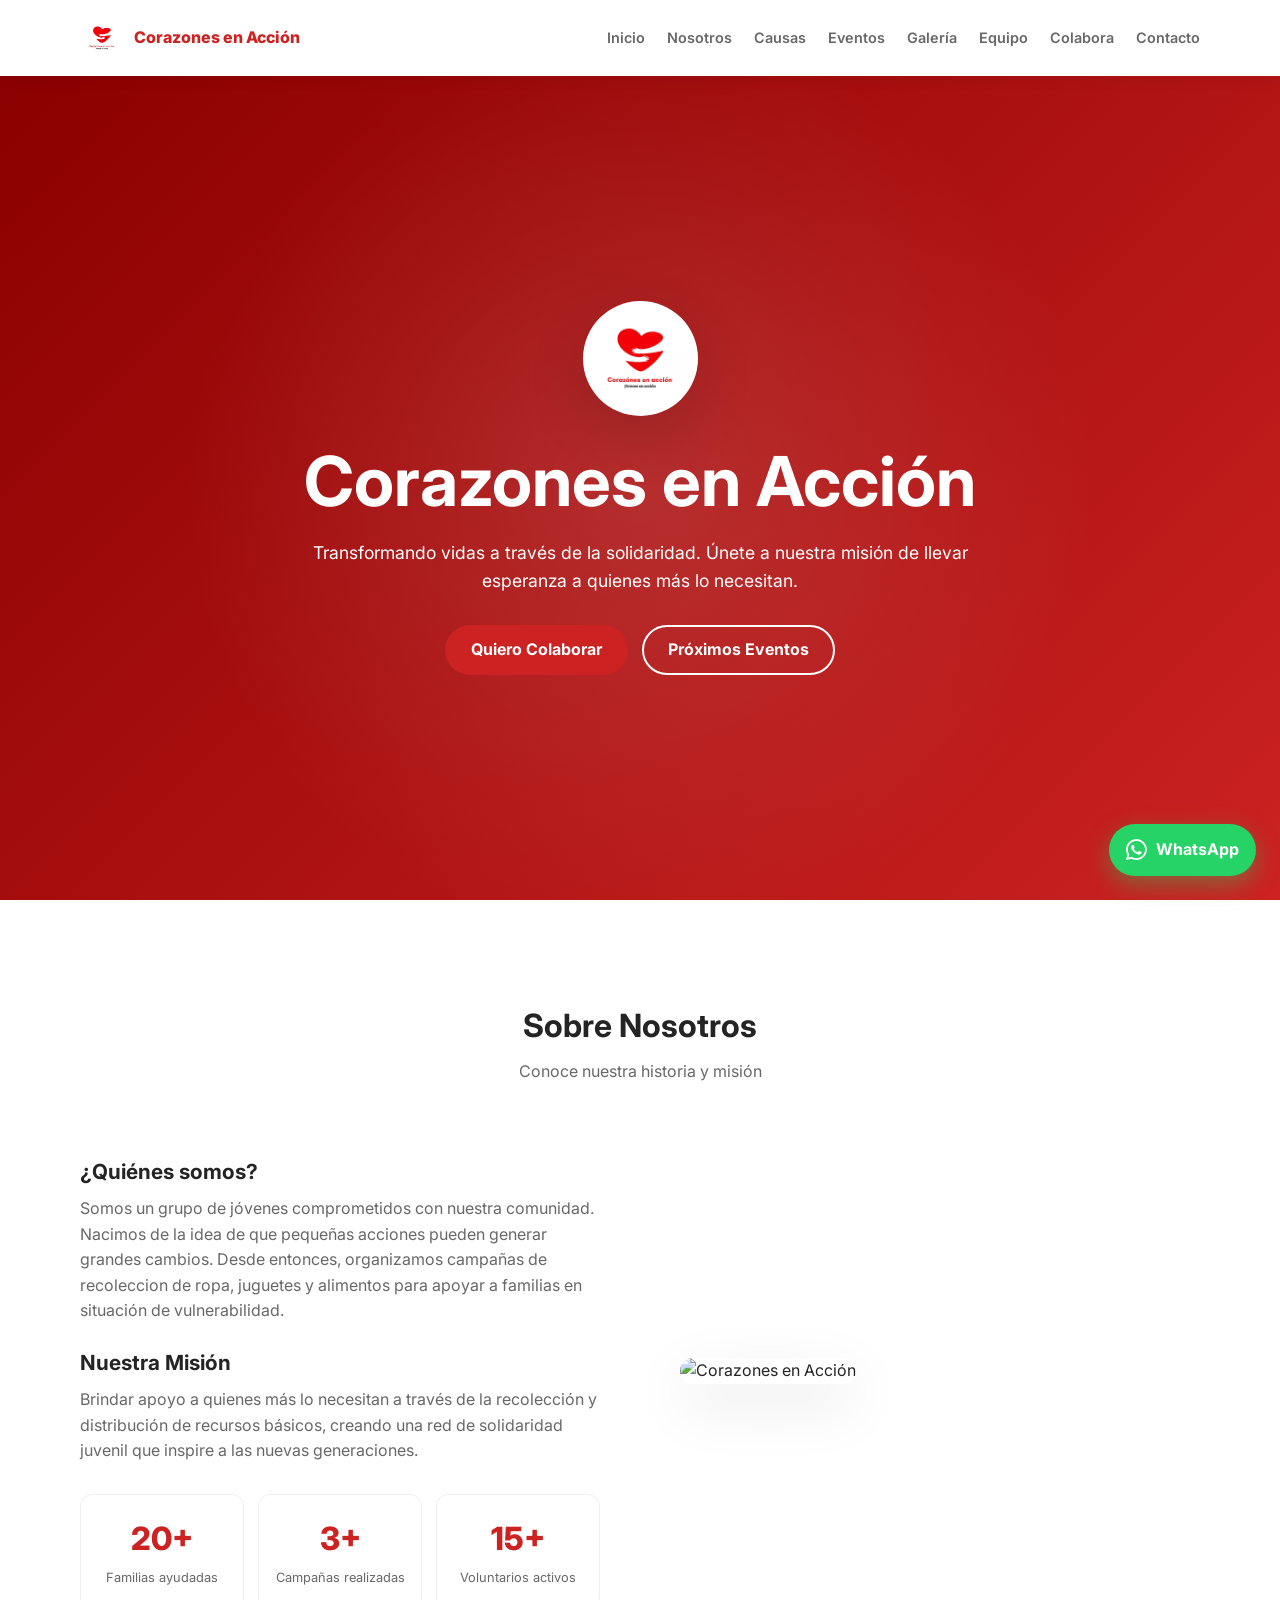
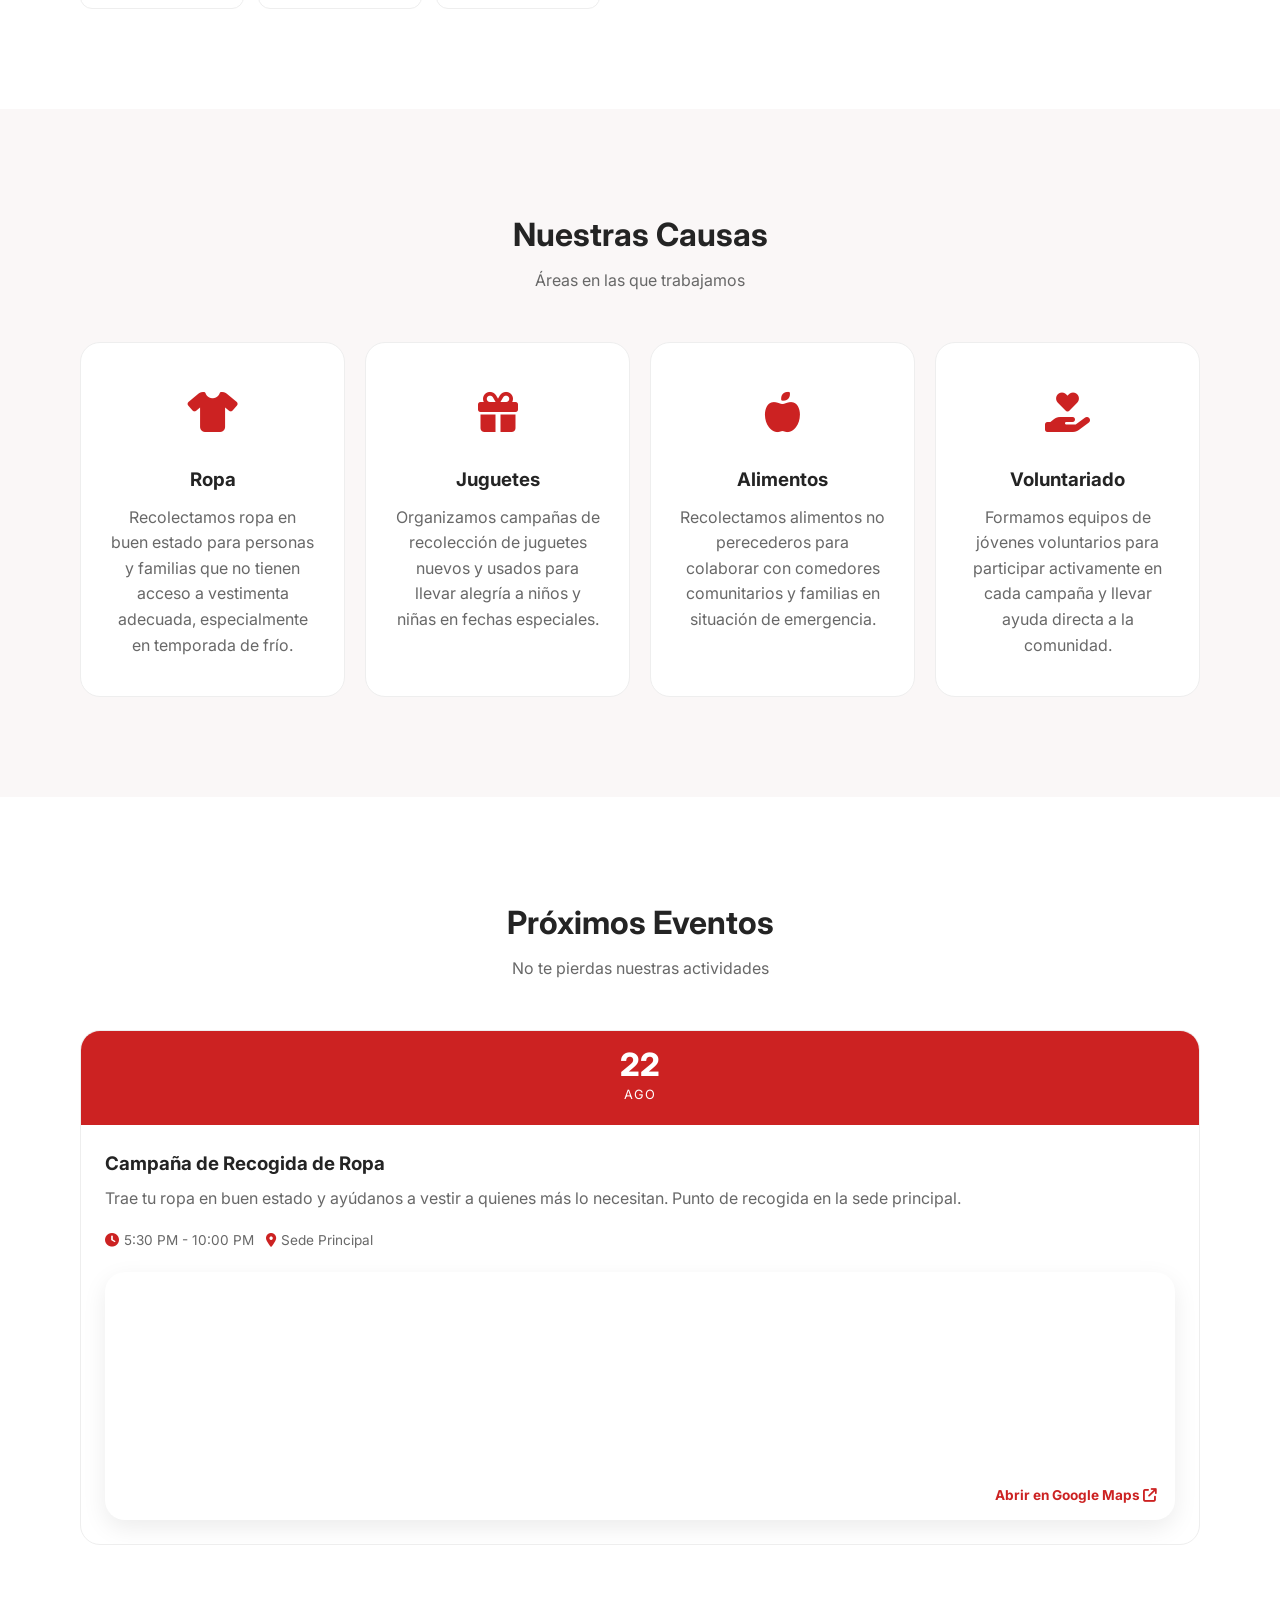
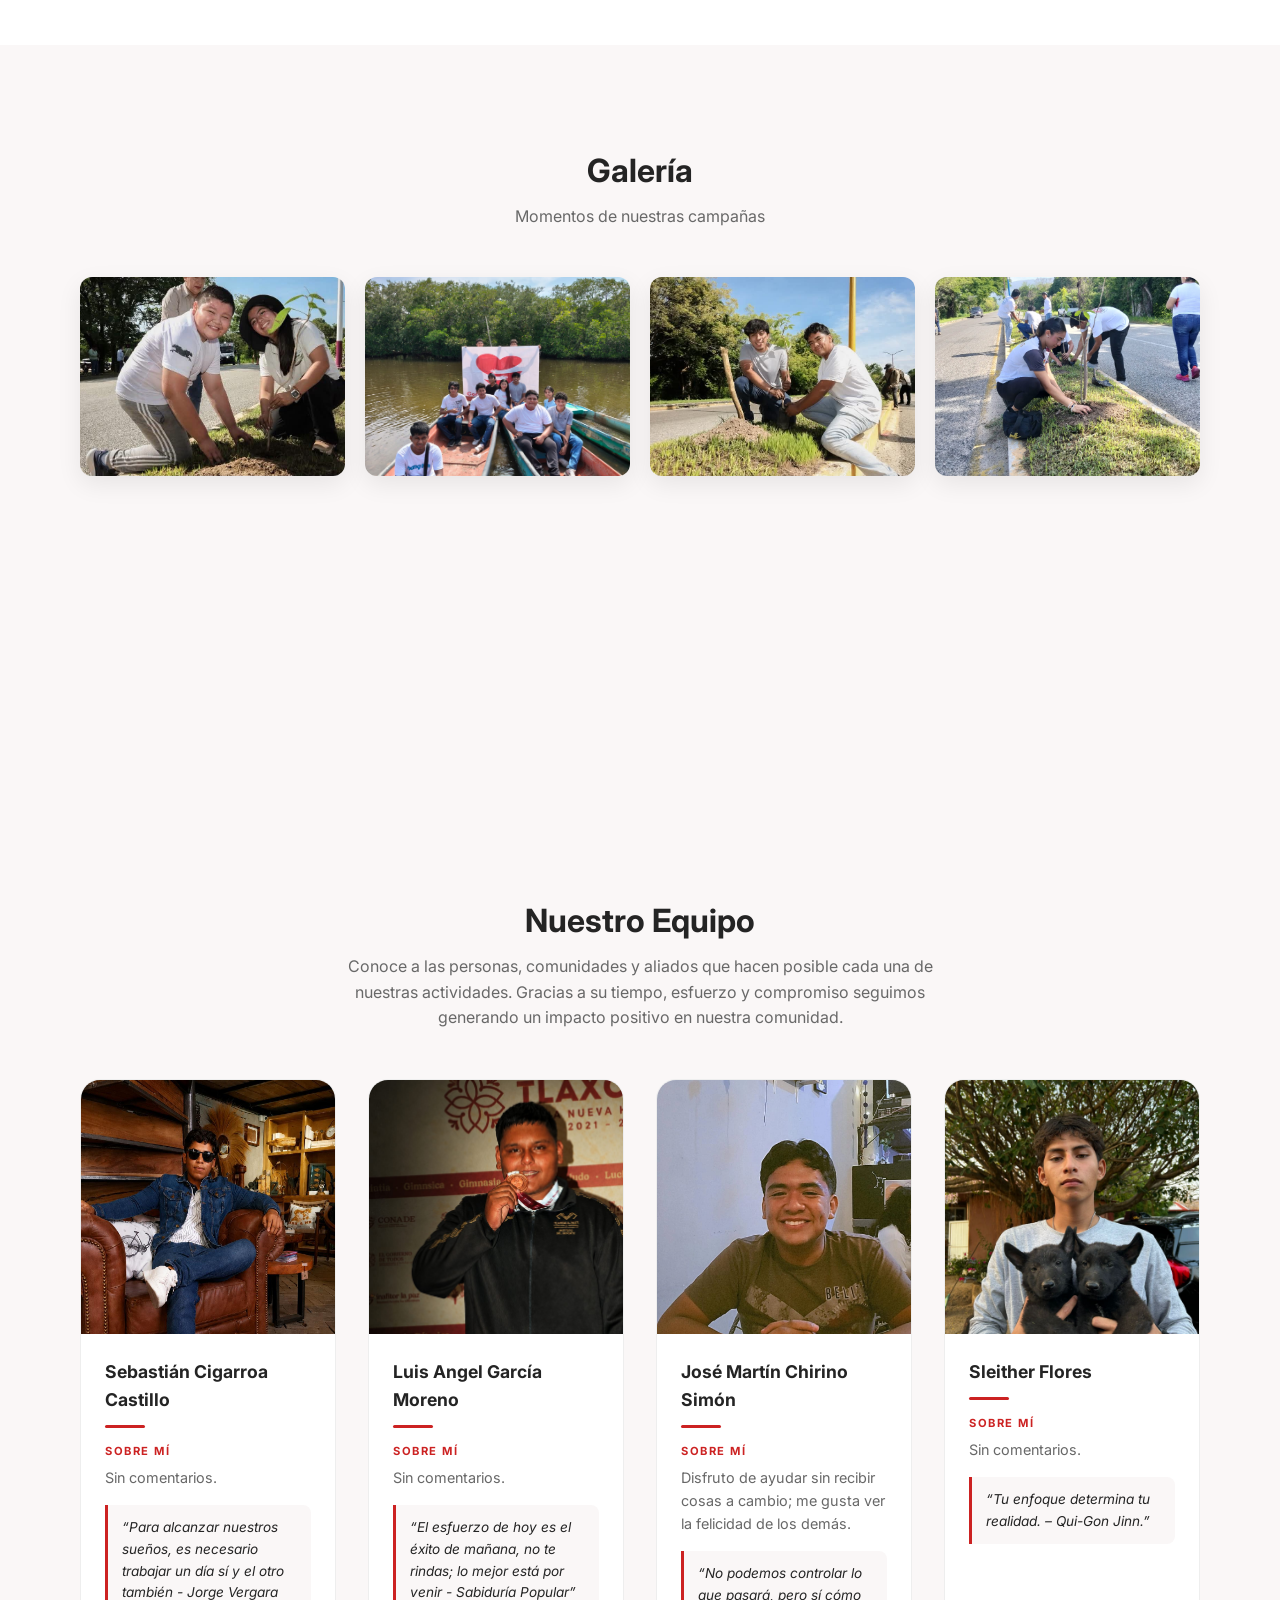
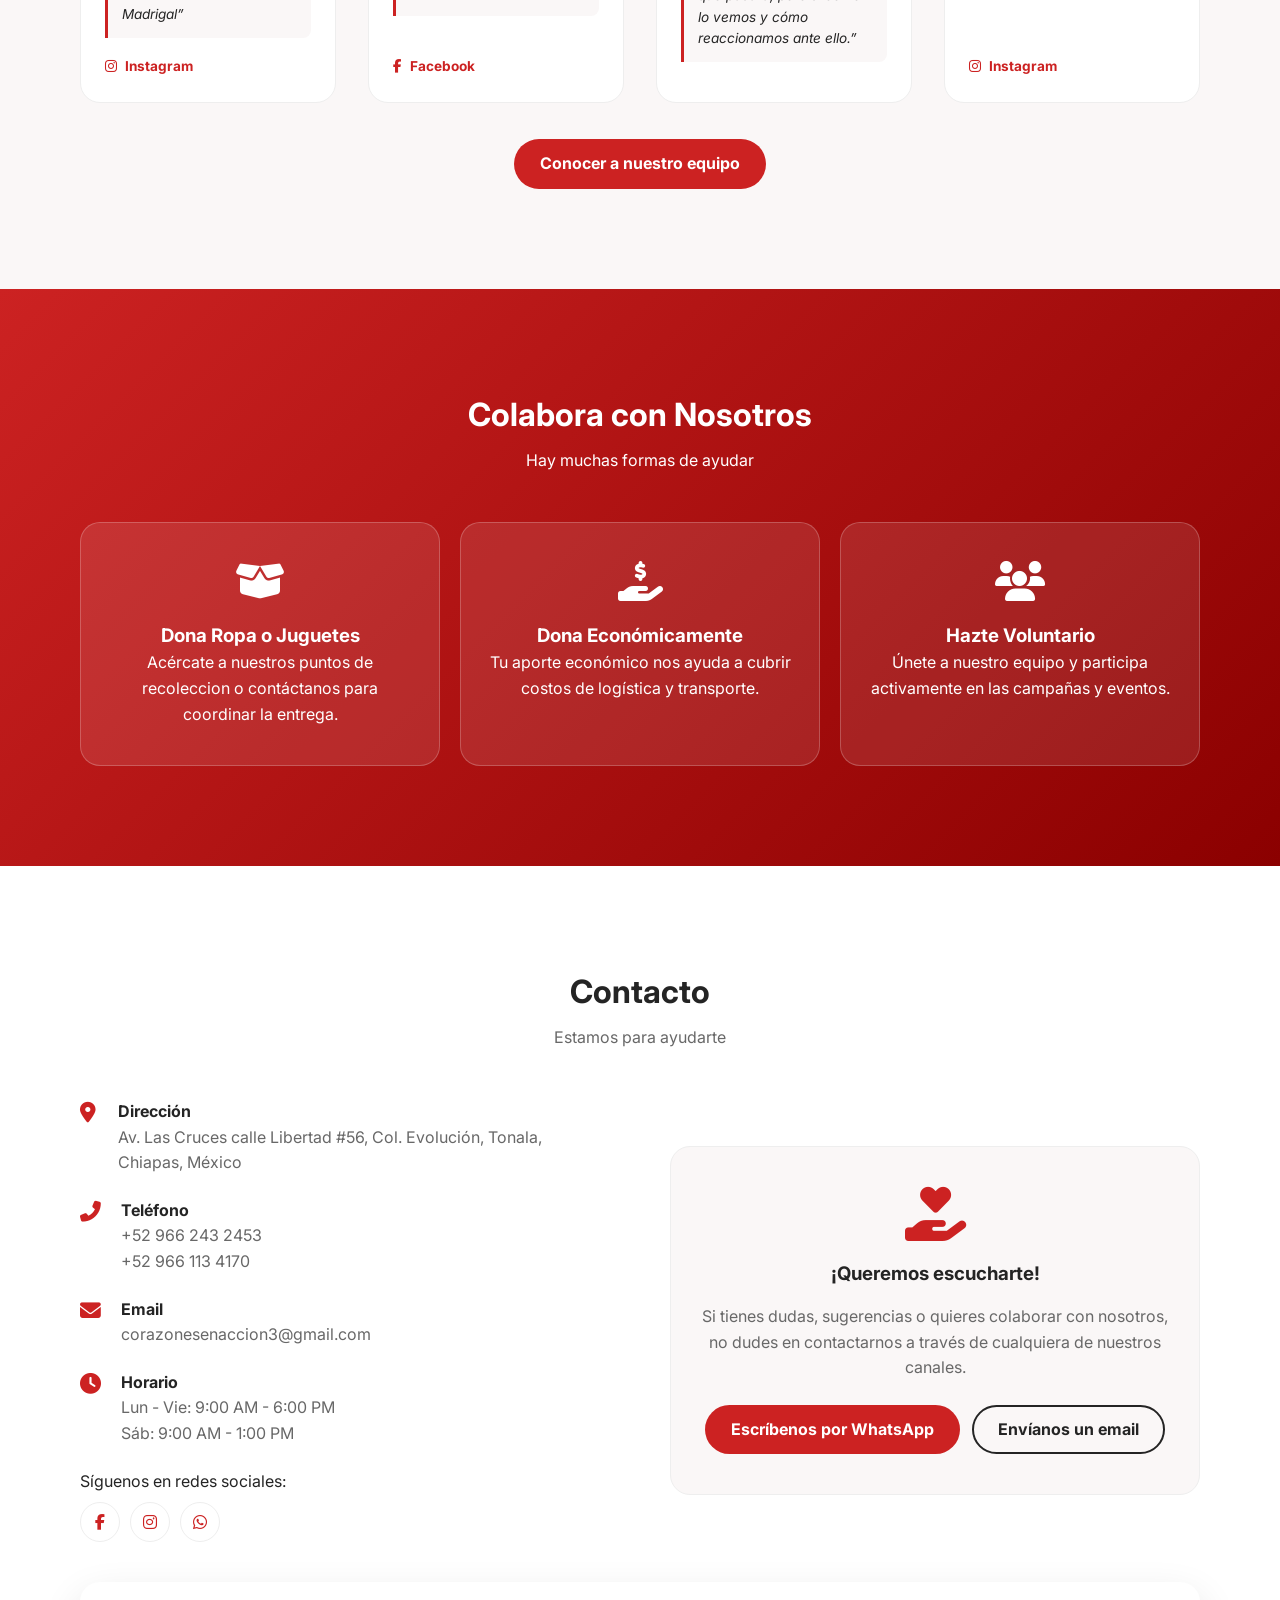
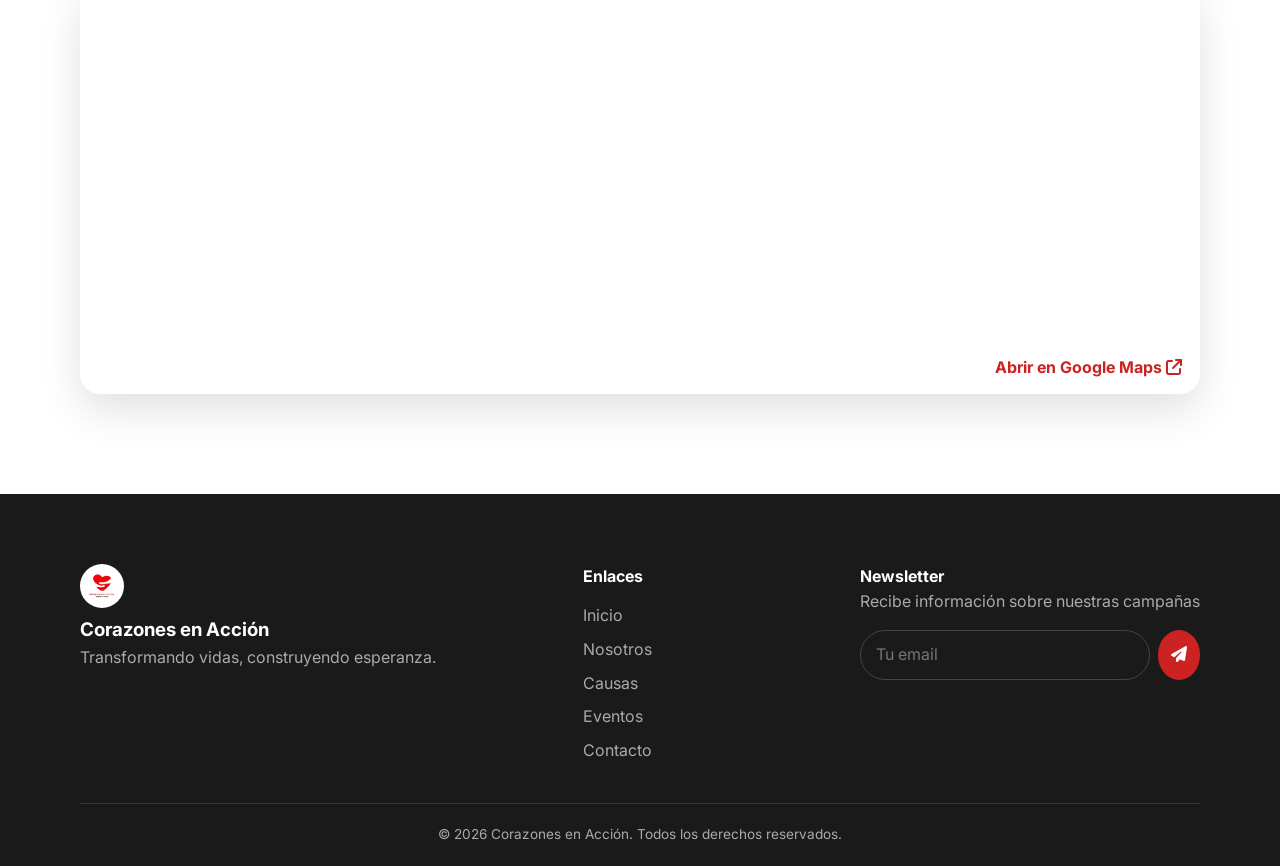
==== commit 61468da9: "Update index.html correccion palabras" ====
--- a/index.html
+++ b/index.html
@@ -166,7 +166,7 @@
                 <div class="donate-card">
                     <i class="fas fa-box-open donate-card__icon"></i>
                     <h3>Dona Ropa o Juguetes</h3>
-                    <p>Acércate a nuestros puntos de recogida o contáctanos para coordinar la entrega.</p>
+                    <p>Acércate a nuestros puntos de recoleccion o contáctanos para coordinar la entrega.</p>
                 </div>
                 <div class="donate-card">
                     <i class="fas fa-hand-holding-usd donate-card__icon"></i>
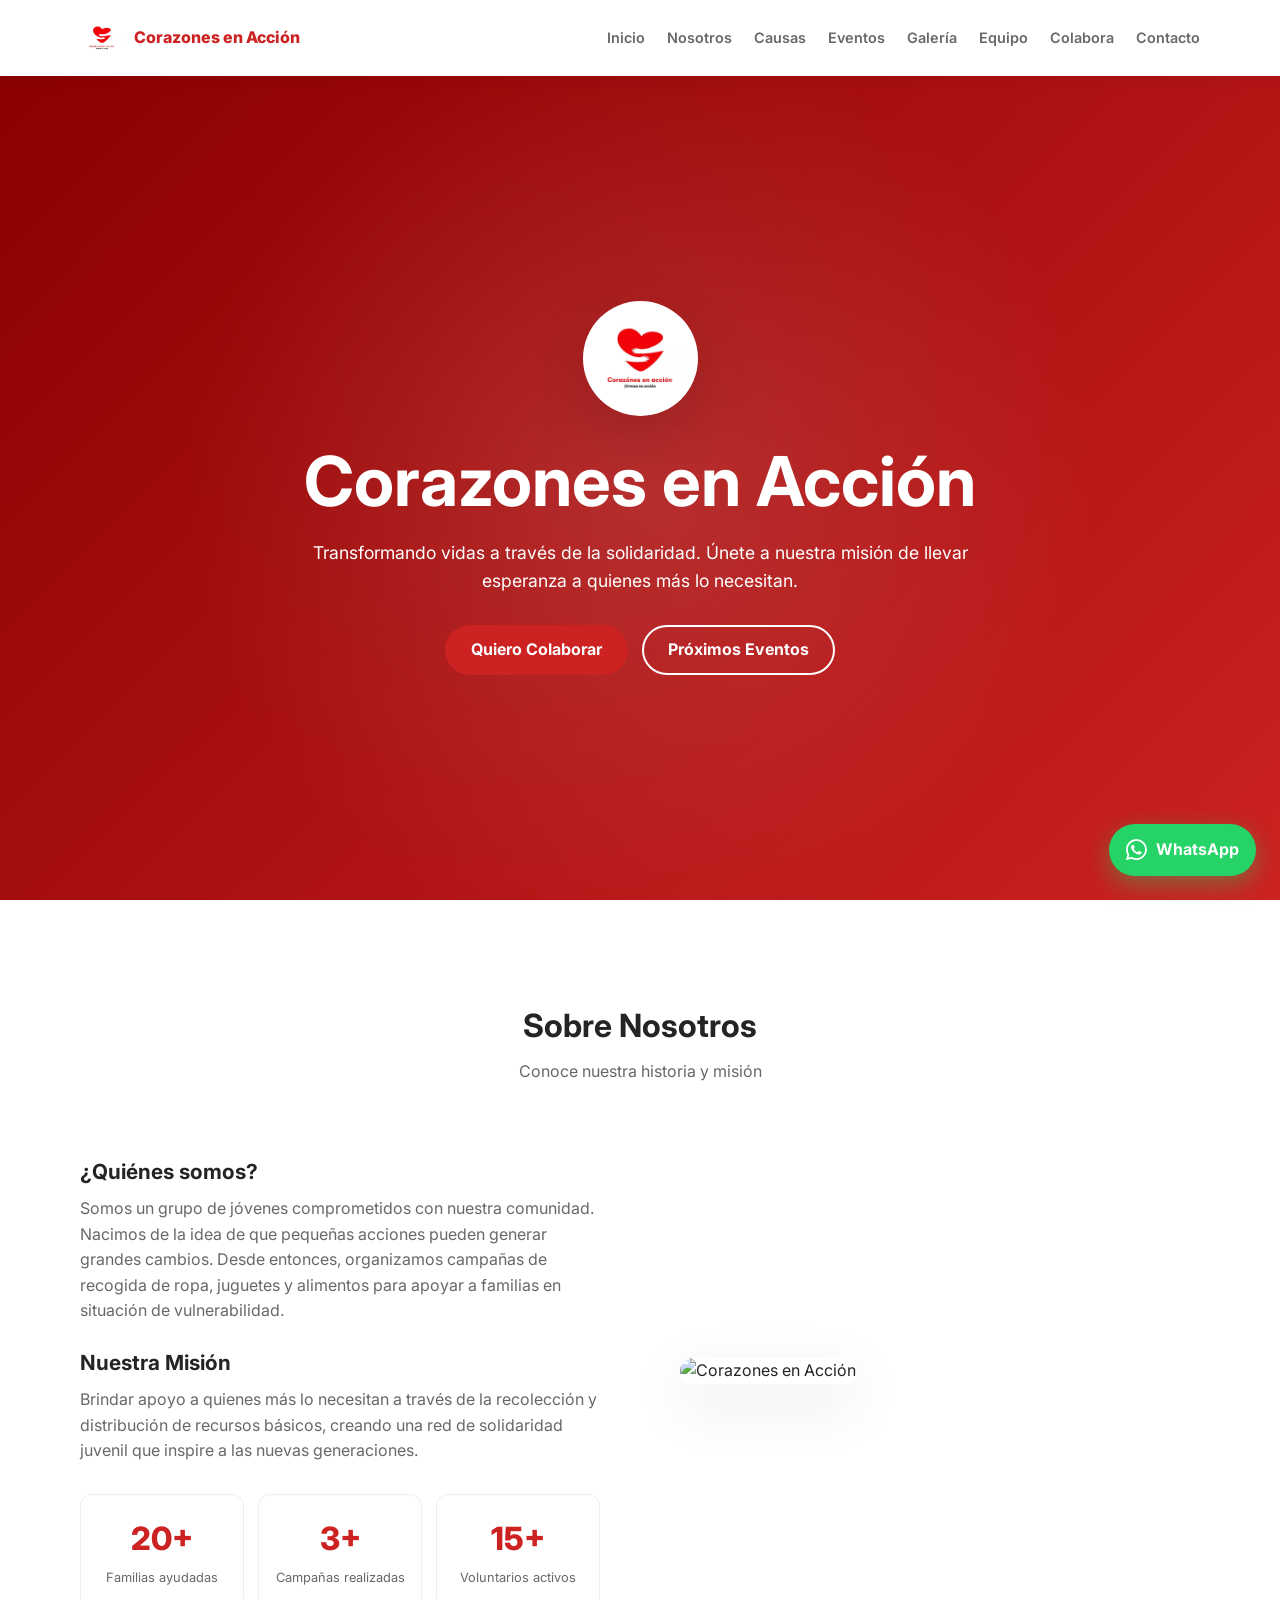
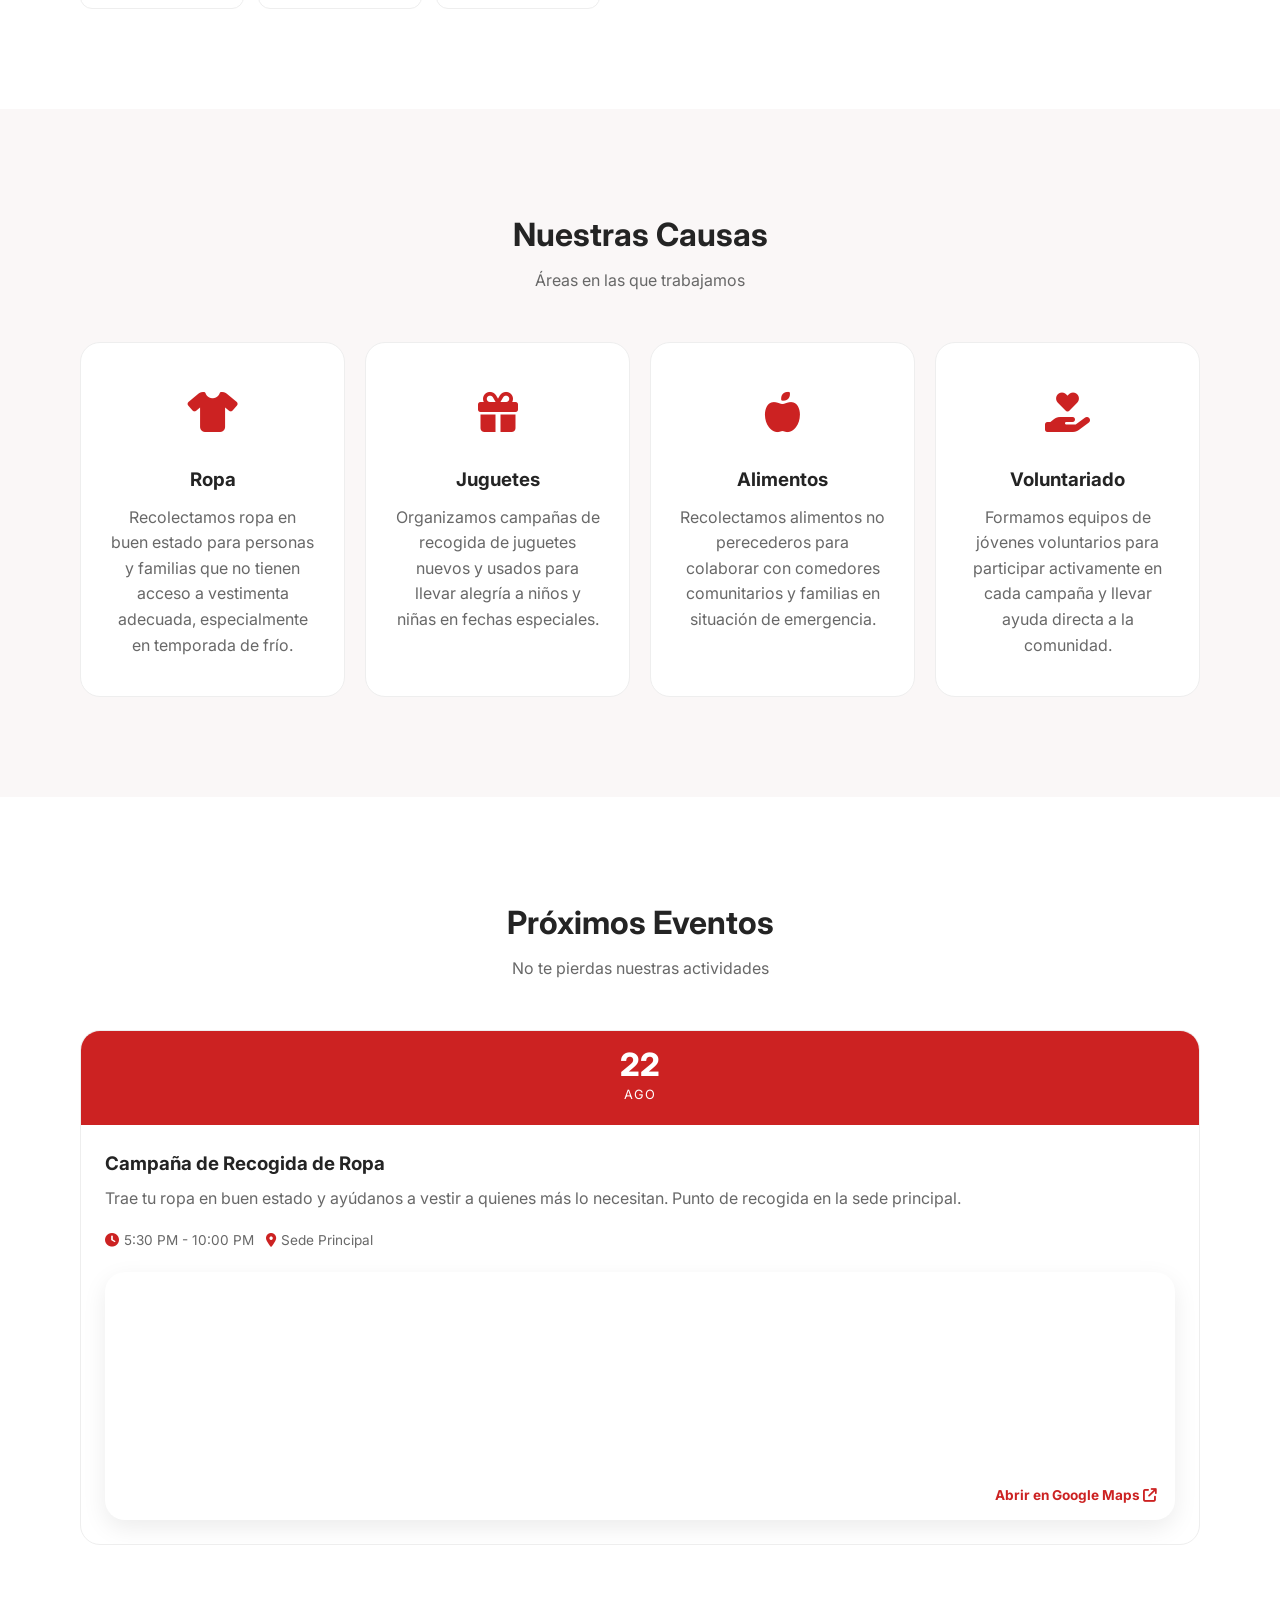
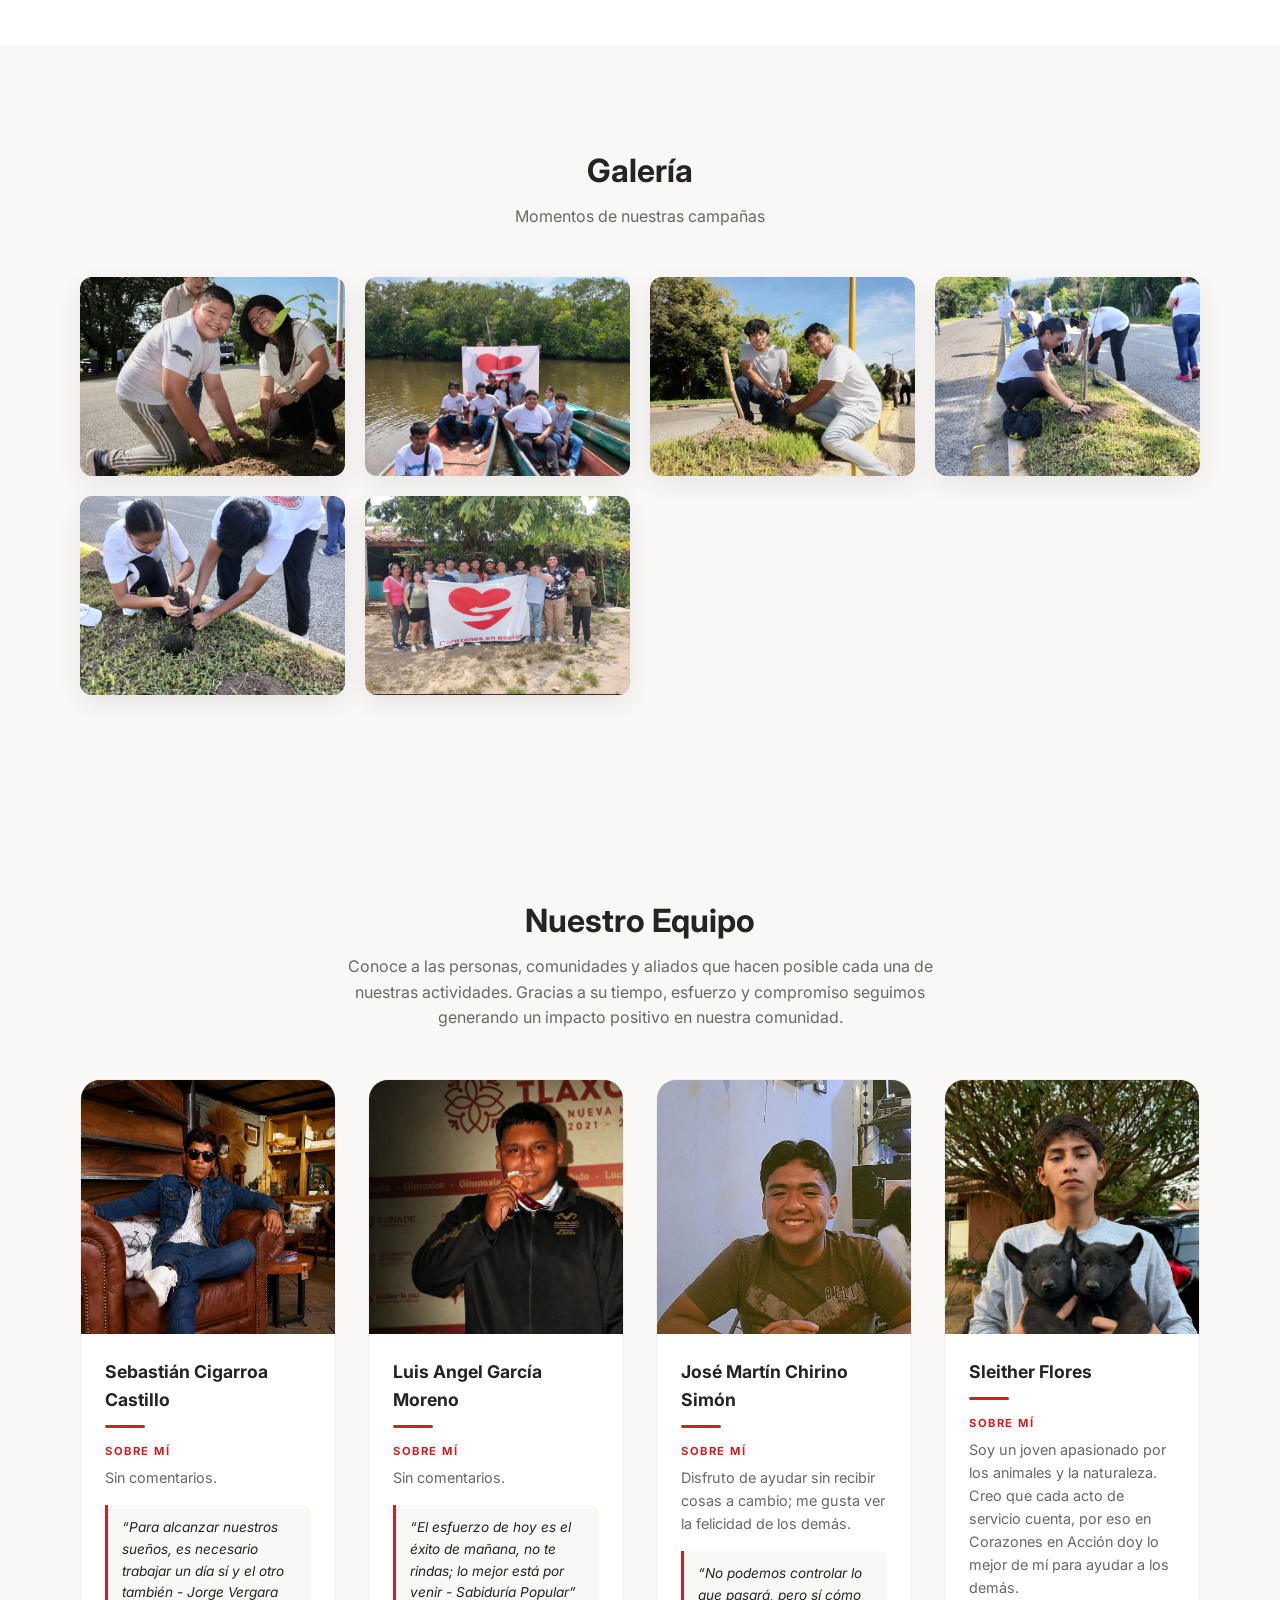
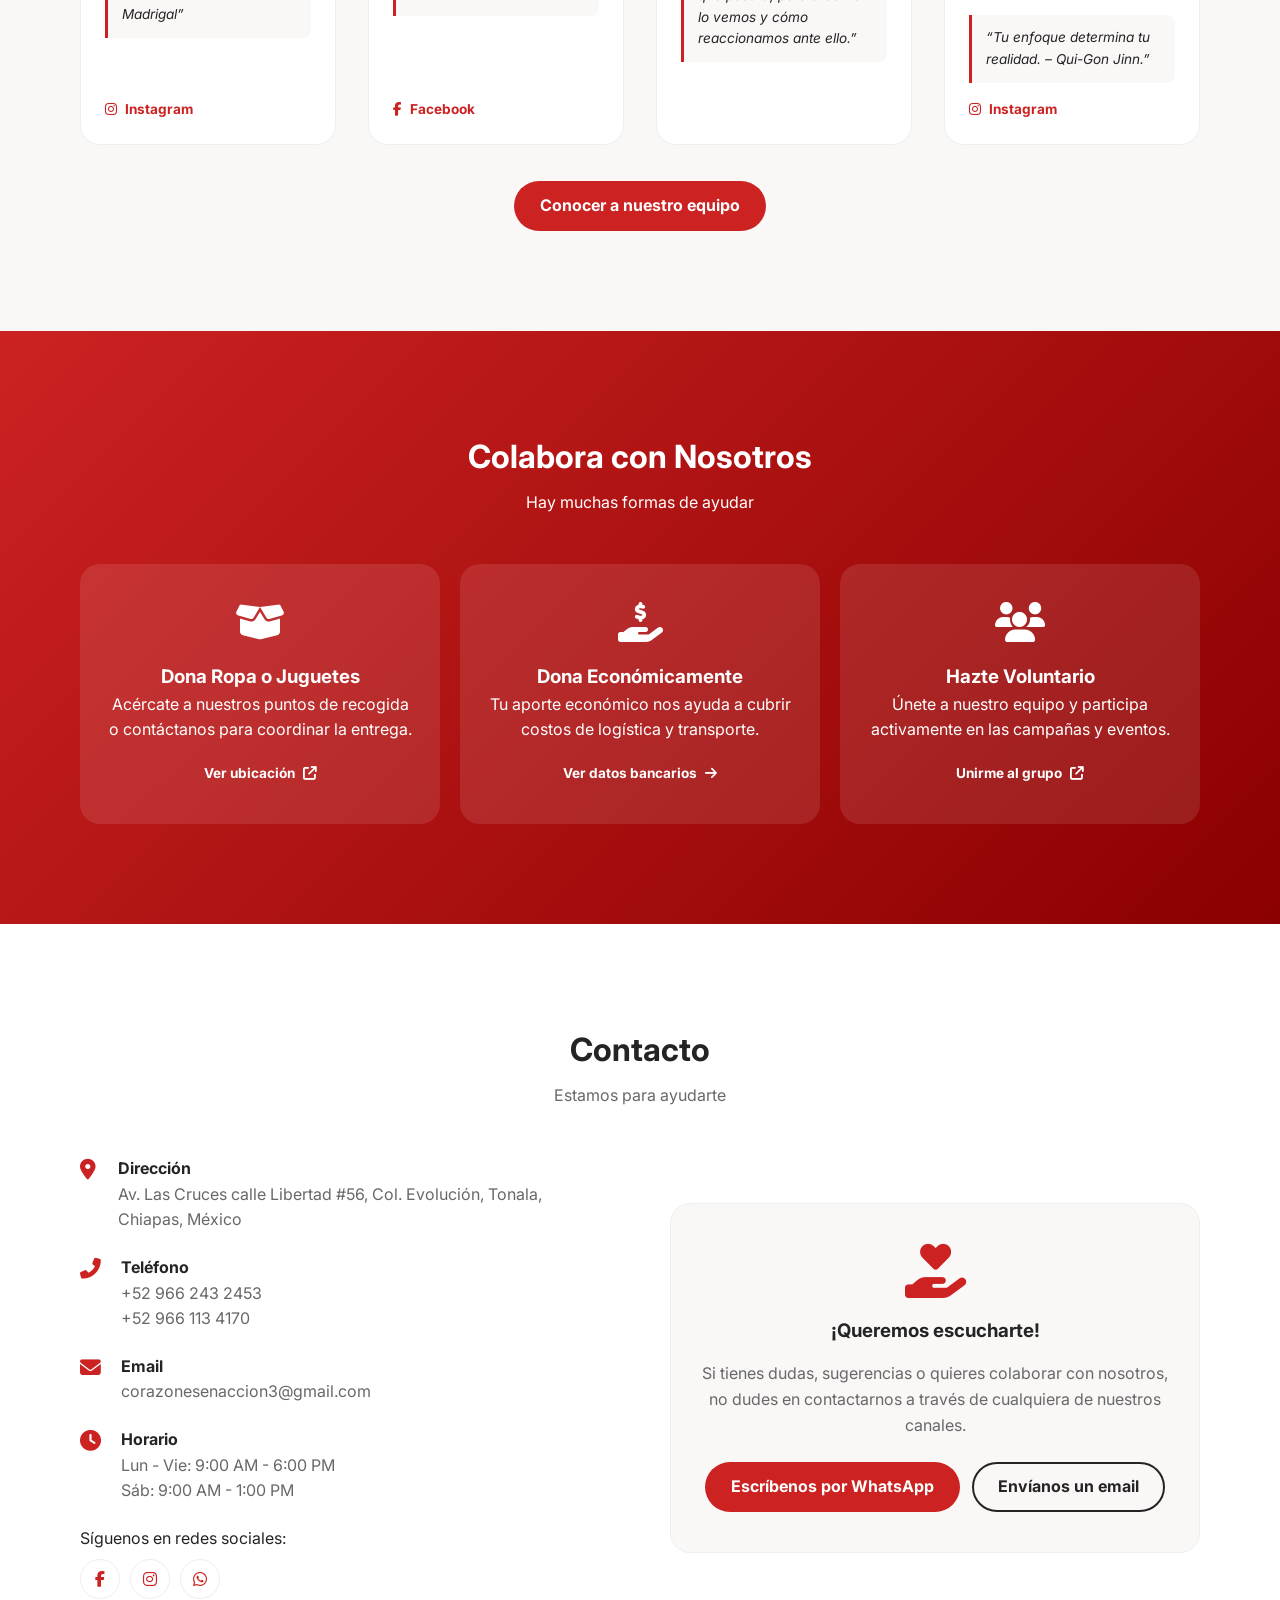
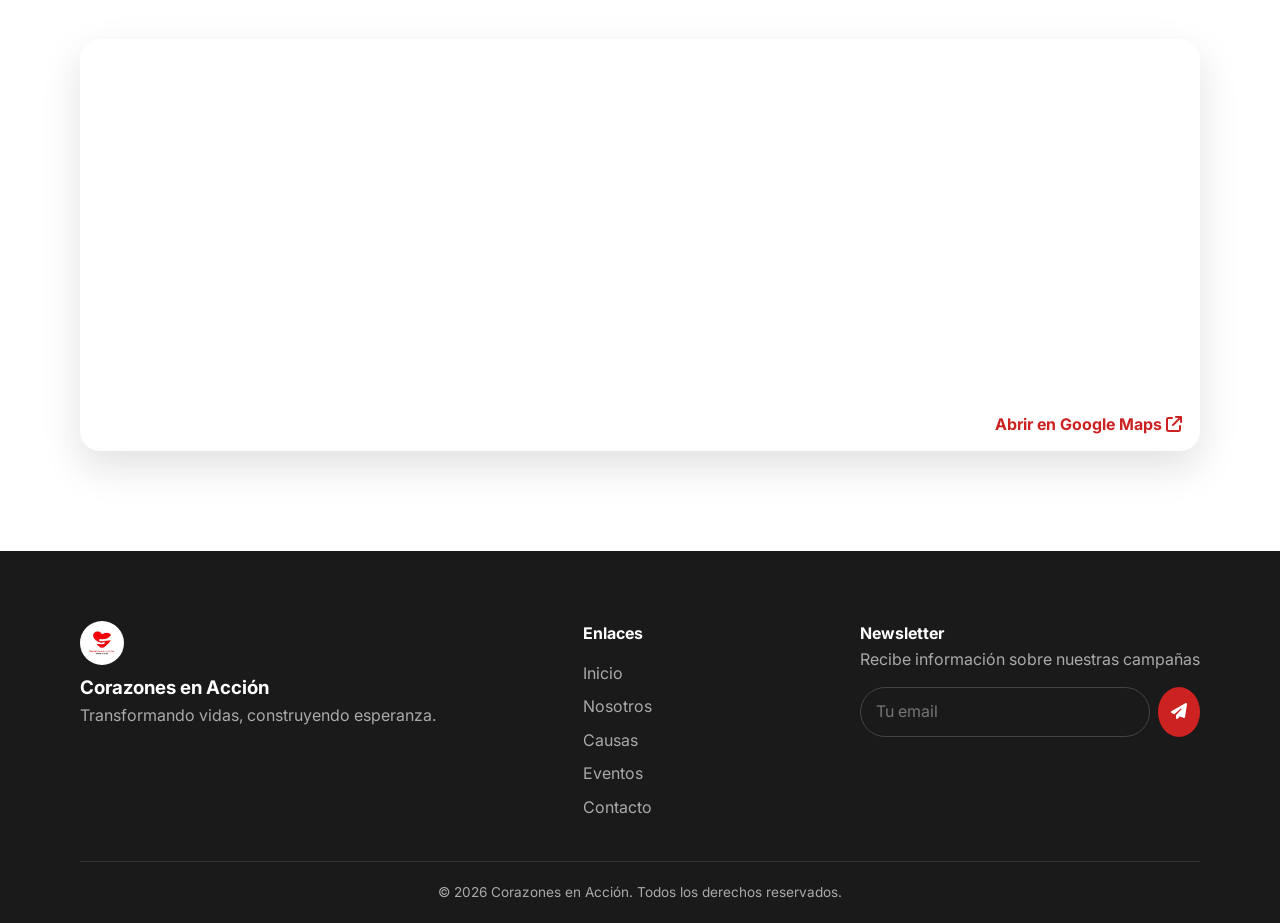
==== commit e5e6281d: "Add files via upload" ====
--- a/index.html
+++ b/index.html
@@ -68,7 +68,7 @@
             <div class="about">
                 <div class="about__content">
                     <h3>¿Quiénes somos?</h3>
-                    <p>Somos un grupo de jóvenes comprometidos con nuestra comunidad. Nacimos de la idea de que pequeñas acciones pueden generar grandes cambios. Desde entonces, organizamos campañas de recoleccion de ropa, juguetes y alimentos para apoyar a familias en situación de vulnerabilidad.</p>
+                    <p>Somos un grupo de jóvenes comprometidos con nuestra comunidad. Nacimos de la idea de que pequeñas acciones pueden generar grandes cambios. Desde entonces, organizamos campañas de recogida de ropa, juguetes y alimentos para apoyar a familias en situación de vulnerabilidad.</p>
                     <h3>Nuestra Misión</h3>
                     <p>Brindar apoyo a quienes más lo necesitan a través de la recolección y distribución de recursos básicos, creando una red de solidaridad juvenil que inspire a las nuevas generaciones.</p>
                     <div class="about__stats">
@@ -107,7 +107,7 @@
                 <div class="card">
                     <div class="card__icon"><i class="fas fa-gift"></i></div>
                     <h3 class="card__title">Juguetes</h3>
-                    <p class="card__text">Organizamos campañas de recolección de juguetes nuevos y usados para llevar alegría a niños y niñas en fechas especiales.</p>
+                    <p class="card__text">Organizamos campañas de recogida de juguetes nuevos y usados para llevar alegría a niños y niñas en fechas especiales.</p>
                 </div>
                 <div class="card">
                     <div class="card__icon"><i class="fas fa-apple-alt"></i></div>
@@ -163,24 +163,37 @@
             <h2 class="section__title section__title--light">Colabora con Nosotros</h2>
             <p class="section__subtitle section__subtitle--light">Hay muchas formas de ayudar</p>
             <div class="donate-options">
-                <div class="donate-card">
+                <a class="donate-card donate-card--action" id="donateClothing" aria-label="Ver ubicación para donar ropa o juguetes">
                     <i class="fas fa-box-open donate-card__icon"></i>
                     <h3>Dona Ropa o Juguetes</h3>
-                    <p>Acércate a nuestros puntos de recoleccion o contáctanos para coordinar la entrega.</p>
-                </div>
-                <div class="donate-card">
+                    <p>Acércate a nuestros puntos de recogida o contáctanos para coordinar la entrega.</p>
+                    <span class="donate-card__action">Ver ubicación <i class="fas fa-arrow-up-right-from-square" aria-hidden="true"></i></span>
+                </a>
+                <button class="donate-card donate-card--action" id="donateMoney" type="button" aria-label="Ver datos para donar económicamente">
                     <i class="fas fa-hand-holding-usd donate-card__icon"></i>
                     <h3>Dona Económicamente</h3>
                     <p>Tu aporte económico nos ayuda a cubrir costos de logística y transporte.</p>
-                </div>
-                <div class="donate-card">
+                    <span class="donate-card__action">Ver datos bancarios <i class="fas fa-arrow-right" aria-hidden="true"></i></span>
+                </button>
+                <a class="donate-card donate-card--action" id="joinVolunteers" aria-label="Unirme al grupo de voluntariado">
                     <i class="fas fa-users donate-card__icon"></i>
                     <h3>Hazte Voluntario</h3>
                     <p>Únete a nuestro equipo y participa activamente en las campañas y eventos.</p>
-                </div>
-            </div>
-        </div>
-    </section>
+                    <span class="donate-card__action">Unirme al grupo <i class="fas fa-arrow-up-right-from-square" aria-hidden="true"></i></span>
+                </a>
+            </div>
+        </div>
+    </section>
+
+    <div class="donation-modal" id="donationModal" role="dialog" aria-modal="true" aria-labelledby="donationModalTitle" aria-hidden="true">
+        <div class="donation-modal__dialog">
+            <button class="donation-modal__close" id="donationModalClose" type="button" aria-label="Cerrar datos de donación"><i class="fas fa-times" aria-hidden="true"></i></button>
+            <i class="fas fa-hand-holding-heart donation-modal__icon" aria-hidden="true"></i>
+            <h2 id="donationModalTitle">Datos para tu donación</h2>
+            <p class="donation-modal__intro">Gracias por apoyar a Corazones en Acción.</p>
+            <div id="donationModalContent"></div>
+        </div>
+    </div>
 
     <!-- CONTACTO -->
     <section class="section" id="contacto">
--- a/css/components.css
+++ b/css/components.css
@@ -17,4 +17,4 @@
 .contact__map { margin-top:40px; }.map-card { overflow:hidden; border-radius:var(--radius-md); box-shadow:var(--shadow-md); background:#fff; }.map-card__frame { display:block; width:100%; min-height:360px; border:0; }.map-card__link { display:block; padding:13px 18px; color:var(--color-primary); font-weight:700; text-align:right; }.event-map { margin-top:20px; box-shadow:var(--shadow-sm); }.event-map .map-card__frame { min-height:200px; }.event-map .map-card__link { font-size:.85rem; }
 .footer { background:#1a1a1a; color:#aaa; padding:70px 0 0; }.footer__content { display:grid; grid-template-columns:2fr 1fr 1.5fr; gap:50px; padding-bottom:40px; }.footer h3,.footer h4 { color:#fff; }.footer__brand img { height:44px; border-radius:50%; }.footer__links ul { display:grid; gap:8px; margin-top:14px; }.footer__form { display:flex; gap:8px; margin-top:15px; }.footer__form input { min-width:0; flex:1; padding:11px 15px; border:1px solid #444; border-radius:var(--radius-pill); background:transparent; color:#fff; }.footer__form button { width:42px; border:0; border-radius:50%; background:var(--color-primary); color:#fff; }.footer__bottom { border-top:1px solid #333; text-align:center; padding:20px; font-size:.85rem; }
 /* Utilidades y accesibilidad */
-.empty-state { grid-column:1/-1; color:var(--color-text-light); text-align:center; }.modal-overlay { display:none; }.whatsapp-float { position:fixed; right:24px; bottom:24px; z-index:30; display:flex; gap:9px; align-items:center; padding:13px 17px; background:#25d366; color:#fff; border-radius:var(--radius-pill); font-weight:700; box-shadow:0 8px 25px rgba(37,211,102,.4); animation:whatsappPulse 2.4s infinite; transition:opacity var(--transition),transform var(--transition); }.whatsapp-float i { font-size:1.5rem; }.whatsapp-float--hidden { opacity:0; transform:translateY(16px); pointer-events:none; }
+.empty-state { grid-column:1/-1; color:var(--color-text-light); text-align:center; }.modal-overlay { display:none; }.donate-card--action { border:0; color:#fff; cursor:pointer; font:inherit; text-align:center; }.donate-card--action:hover { transform:translateY(-6px); background:rgba(255,255,255,.18); box-shadow:var(--shadow-md); }.donate-card__action { display:inline-flex; gap:8px; align-items:center; margin-top:20px; font-size:.85rem; font-weight:700; }.donate-card--disabled { cursor:not-allowed; opacity:.55; }.donate-card--disabled:hover { transform:none; background:rgba(255,255,255,.1); box-shadow:none; }.donation-modal { position:fixed; z-index:100; inset:0; display:flex; align-items:center; justify-content:center; padding:20px; background:rgba(33,15,15,.58); opacity:0; visibility:hidden; pointer-events:none; transition:opacity .25s ease, visibility .25s ease; }.donation-modal--open { opacity:1; visibility:visible; pointer-events:auto; }.donation-modal__dialog { position:relative; width:min(100%, 510px); max-height:calc(100vh - 40px); overflow:auto; padding:34px; border-radius:var(--radius-md); background:#fff; box-shadow:0 24px 70px rgba(61,10,10,.32); transform:translateY(16px) scale(.97); transition:transform .28s ease; }.donation-modal--open .donation-modal__dialog { transform:translateY(0) scale(1); }.donation-modal__close { position:absolute; top:14px; right:14px; display:grid; width:42px; height:42px; place-items:center; border:0; border-radius:50%; background:var(--color-bg-alt); color:var(--color-primary); cursor:pointer; }.donation-modal__icon { color:var(--color-primary); font-size:2rem; }.donation-modal__dialog h2 { margin:12px 0 4px; }.donation-modal__intro,.donation-modal__instructions { color:var(--color-text-light); }.donation-modal__detail { display:grid; gap:2px; margin-top:15px; padding:12px 14px; border-radius:10px; background:var(--color-bg-alt); }.donation-modal__detail strong { color:var(--color-primary); font-size:.8rem; text-transform:uppercase; letter-spacing:.04em; }.donation-modal__instructions { margin-top:18px; font-size:.9rem; }.whatsapp-float { position:fixed; right:24px; bottom:24px; z-index:30; display:flex; gap:9px; align-items:center; padding:13px 17px; background:#25d366; color:#fff; border-radius:var(--radius-pill); font-weight:700; box-shadow:0 8px 25px rgba(37,211,102,.4); animation:whatsappPulse 2.4s infinite; transition:opacity var(--transition),transform var(--transition); }.whatsapp-float i { font-size:1.5rem; }.whatsapp-float--hidden { opacity:0; transform:translateY(16px); pointer-events:none; }
